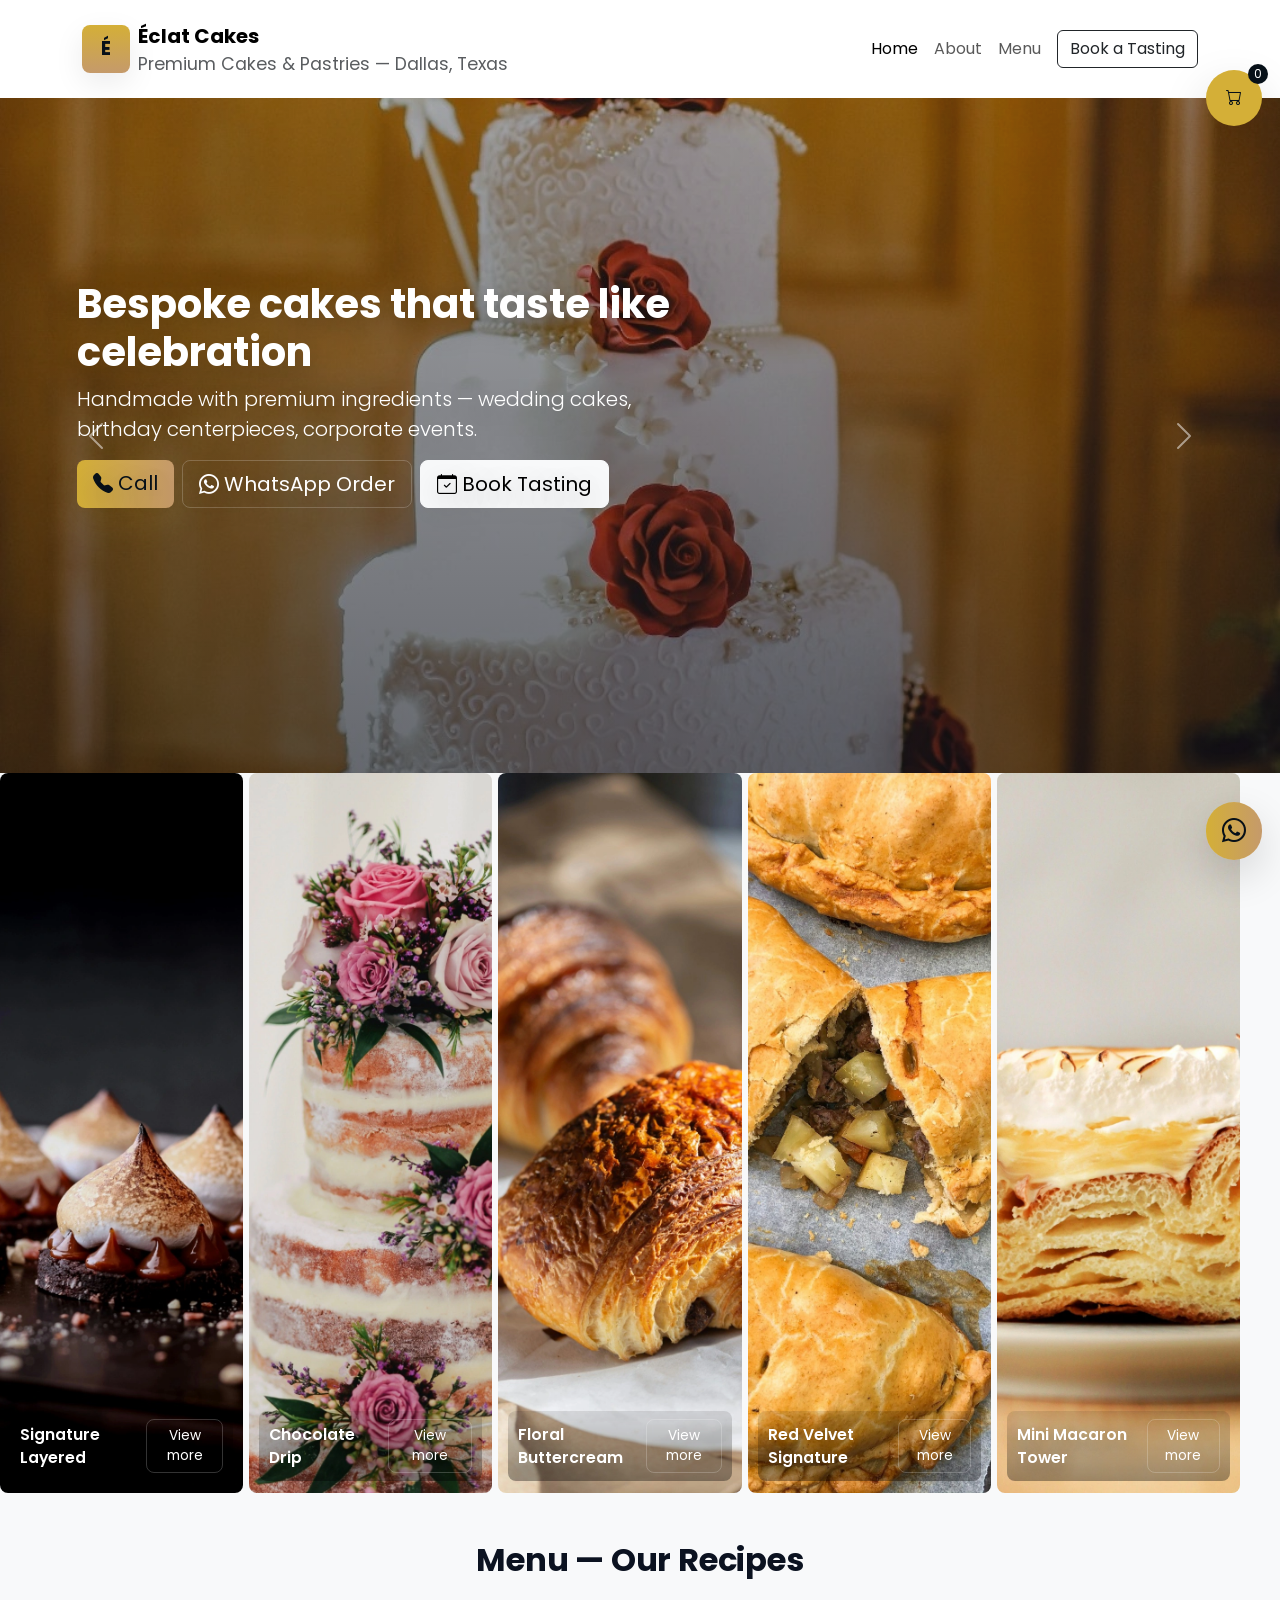
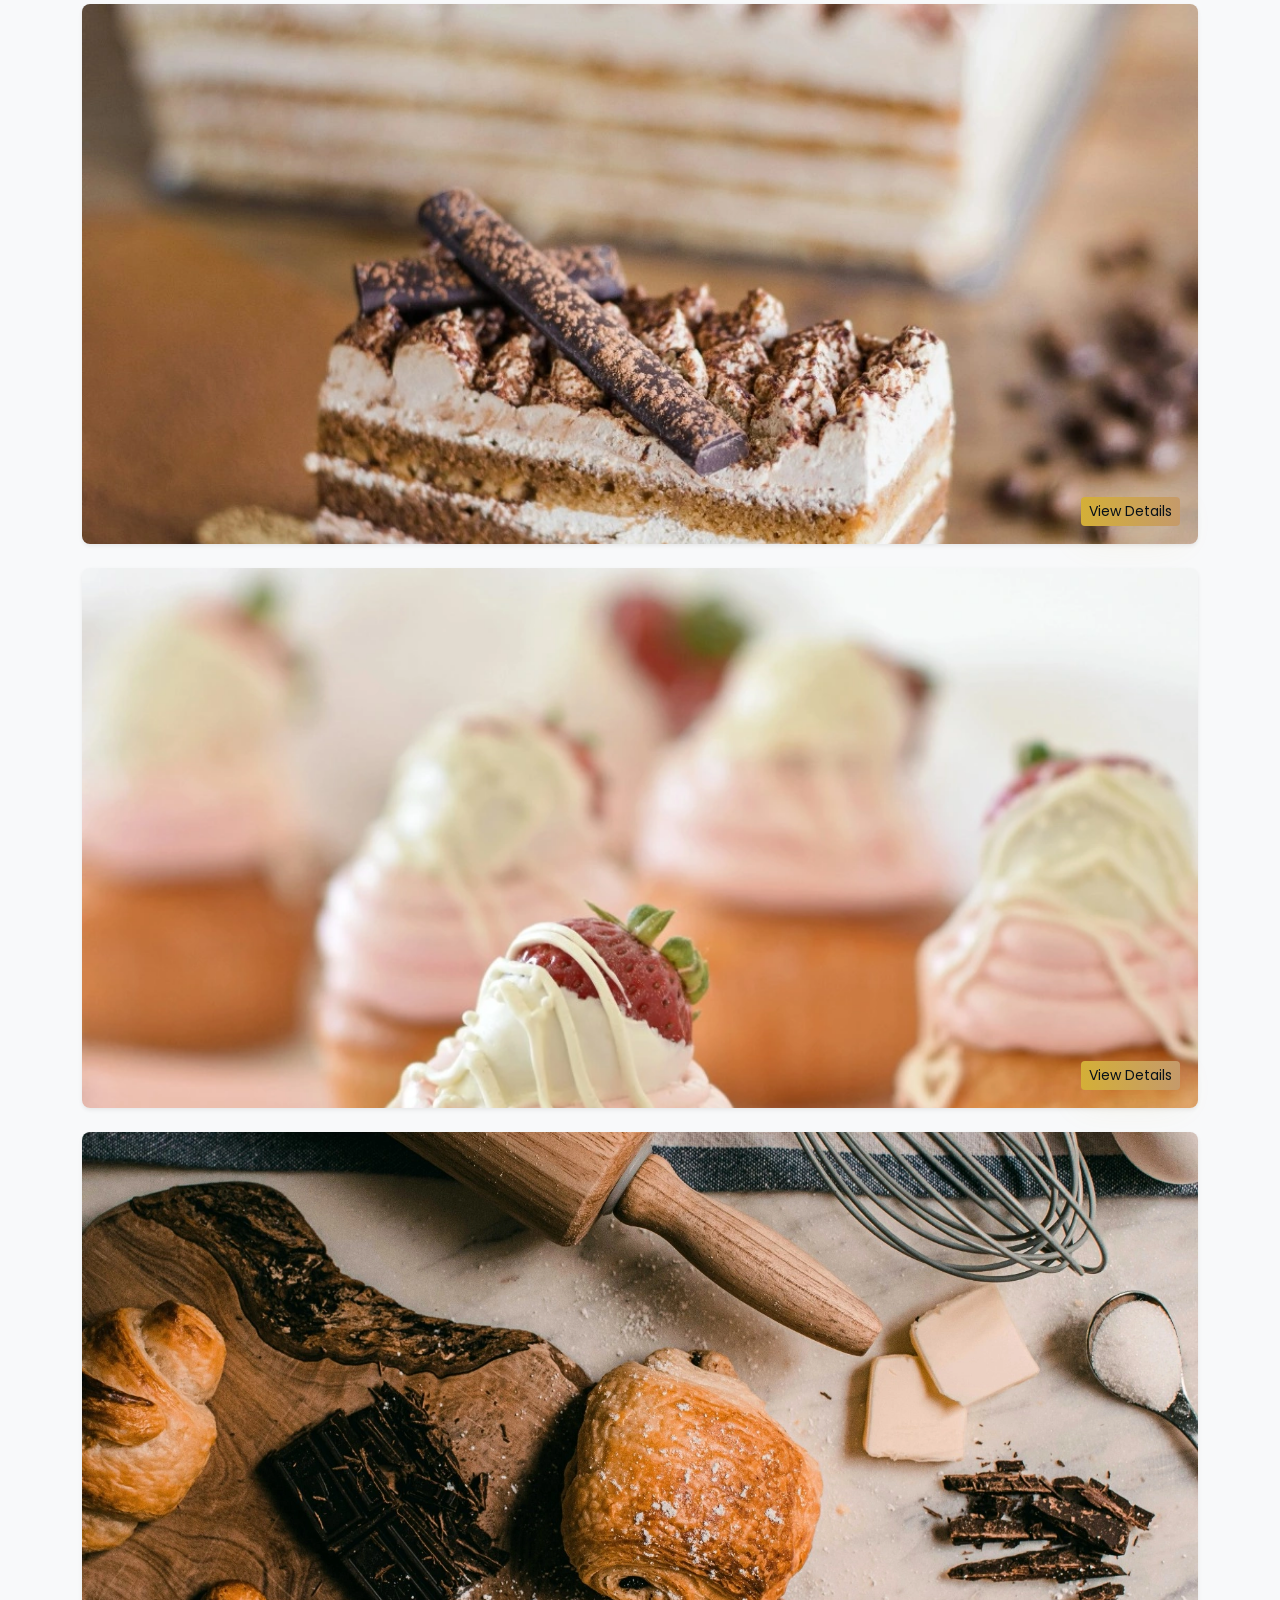
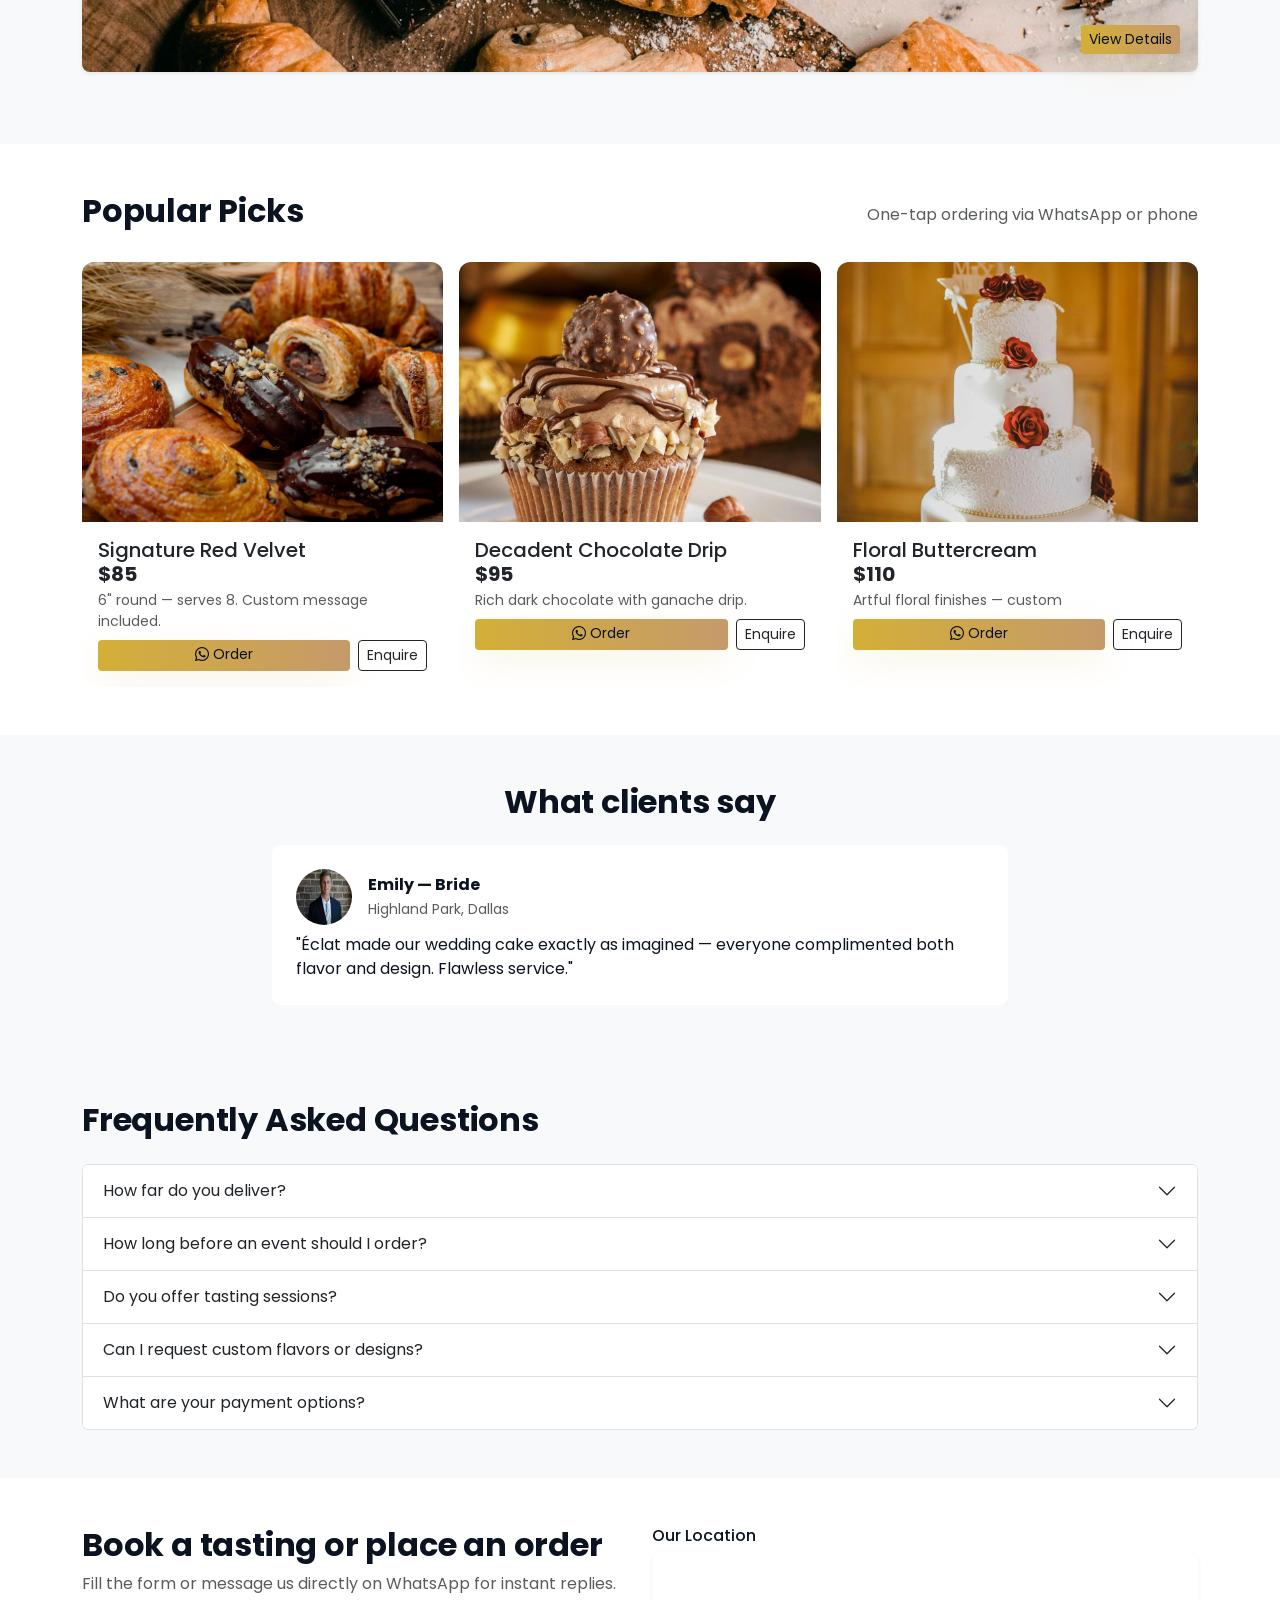
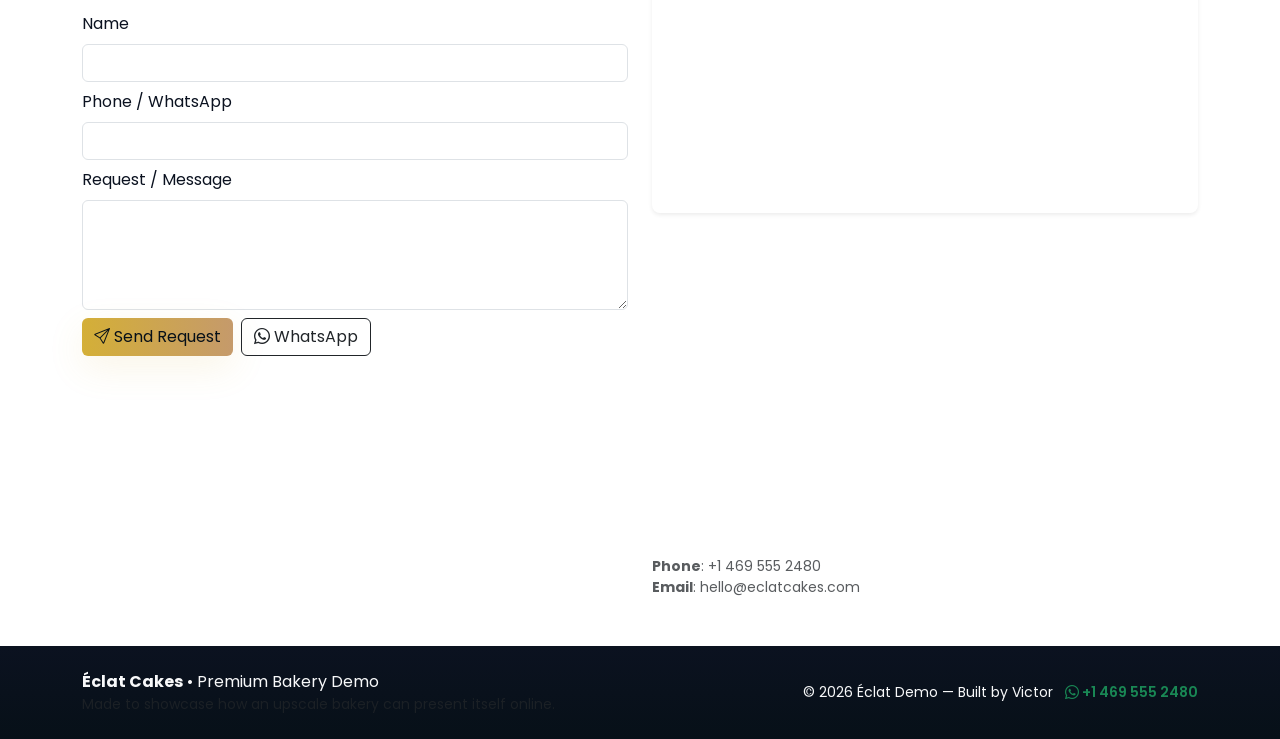
==== index.html @ 80d2d925 "Initial commit" ====
<!doctype html>
<html lang="en">
<head>
  <meta charset="utf-8" />
  <meta name="viewport" content="width=device-width,initial-scale=1" />
  <title>Éclat Cakes — Premium Bakery Demo</title>

  <!-- Bootstrap 5 -->
  <link href="https://cdn.jsdelivr.net/npm/bootstrap@5.3.3/dist/css/bootstrap.min.css" rel="stylesheet">

  <!-- Icons -->
  <link href="https://cdn.jsdelivr.net/npm/bootstrap-icons@1.11.3/font/bootstrap-icons.css" rel="stylesheet">

  <!-- Custom CSS (separate file as requested) -->
  <link rel="stylesheet" href="styles.css">

  <!-- Fonts -->
  <link href="https://fonts.googleapis.com/css2?family=Poppins:wght@400;600;700&display=swap" rel="stylesheet">
  <link href="https://unpkg.com/aos@2.3.4/dist/aos.css" rel="stylesheet">
</head>
<body class="bg-light">

  <!-- Mini Cart -->
  <aside id="miniCart" class="mini-cart" aria-hidden="true">
    <div class="mini-cart-inner">
      <div class="d-flex justify-content-between align-items-center mb-3">
        <strong>Your Order</strong>
        <button id="closeCart" class="btn btn-sm btn-outline-dark">&times;</button>
      </div>
      <div id="cartItems" class="cart-items"></div>
      <div class="mt-3">
        <div class="d-flex justify-content-between">
          <div><strong>Total</strong></div>
          <div id="cartTotal">$0</div>
        </div>
        <div class="mt-3 d-flex gap-2">
          <button id="checkoutWA" class="btn btn-gold flex-fill"><i class="bi bi-whatsapp"></i> Checkout via WhatsApp</button>
          <button id="clearCart" class="btn btn-outline-dark">Clear</button>
        </div>
      </div>
    </div>
  </aside>
  <button id="openCartBtn" class="cart-fab" aria-label="Open cart"><i class="bi bi-cart"></i><span id="cartCount" class="cart-count">0</span></button>

  <!-- NAV -->
  <nav class="navbar navbar-expand-lg navbar-light bg-white py-3 shadow-sm">
    <div class="container">
      <a class="navbar-brand d-flex align-items-center gap-2" href="index">
        <div class="brand-mark">É</div>
        <div>
          <div class="fw-bold">Éclat Cakes</div>
          <small class="text-muted d-none d-md-block">Premium Cakes & Pastries — Dallas, Texas</small>
        </div>
      </a>

      <button class="navbar-toggler" type="button" data-bs-toggle="collapse" data-bs-target="#navCollapse">
        <span class="navbar-toggler-icon"></span>
      </button>

      <div class="collapse navbar-collapse justify-content-end" id="navCollapse">
        <ul class="navbar-nav align-items-center">
          <li class="nav-item"><a class="nav-link active" href="index">Home</a></li>
          <li class="nav-item"><a class="nav-link " href="about">About</a></li>
          <li class="nav-item"><a class="nav-link" href="menu">Menu</a></li>
          <li class="nav-item"><a class="btn btn-outline-dark ms-2" href="contact">Book a Tasting</a></li>
        </ul>
      </div>
    </div>
  </nav>

  <!-- HERO: full-bleed large carousel (long images) -->
  <header class="hero-section">
    <div id="heroCarousel" class="carousel slide" data-bs-ride="carousel" data-bs-interval="6000">
      <div class="carousel-inner">
        <div class="carousel-item active">
          <img class="d-block w-100 hero-img" src="images/image-two.webp" alt="Signature layered cake">
          <div class="hero-overlay"></div>
          <div class="carousel-caption d-md-block text-start hero-caption" data-aos="fade-up">
            <h1 class="display-6 fw-bold">Bespoke cakes that taste like celebration</h1>
            <p class="lead mb-3">Handmade with premium ingredients — wedding cakes, birthday centerpieces, corporate events.</p>
            <div class="d-none d-md-flex flex-wrap gap-2">
              <a class="btn btn-gold btn-lg" href="tel:+14695552480"><i class="bi bi-telephone-fill"></i> Call</a>
              <a class="btn btn-outline-light btn-lg" href="https://wa.me/14695552480" target="_blank"><i class="bi bi-whatsapp"></i> WhatsApp Order</a>
              <a class="btn btn-light btn-lg" href="#contact"><i class="bi bi-calendar-check"></i> Book Tasting</a>
            </div>
          </div>
        </div>

        <div class="carousel-item">
          <img class="d-block w-100 hero-img" src="images/image-twentysix.webp" alt="Artisan cake close-up">
          <div class="hero-overlay"></div>
          <div class="carousel-caption d-md-block text-start hero-caption">
            <h1 class="display-6 fw-bold">Design-forward cakes for unforgettable moments</h1>
            <p class="lead mb-3">Custom flavors, gorgeous finishes, delivered on time across Dallas–Fort Worth.</p>
            <div class="d-none d-md-flex flex-wrap gap-2">
              <a class="btn btn-gold btn-lg" href="tel:+14695552480"><i class="bi bi-telephone-fill"></i> Call</a>
              <a class="btn btn-outline-light btn-lg" href="https://wa.me/14695552480" target="_blank"><i class="bi bi-whatsapp"></i> WhatsApp Order</a>
              <a class="btn btn-light btn-lg" href="#contact"><i class="bi bi-calendar-check"></i> Book Tasting</a>
            </div>
          </div>
        </div>

        <div class="carousel-item">
          <img class="d-block w-100 hero-img" src="images/image-three.webp" alt="Bakery interior and cakes">
          <div class="hero-overlay"></div>
          <div class="carousel-caption d-md-block text-start hero-caption">
            <h1 class="display-6 fw-bold">From intimate orders to large events — we craft moments</h1>
            <p class="lead mb-3">Tried-and-tested recipes, served with elegance.</p>
            <div class="d-none d-md-flex flex-wrap gap-2">
              <a class="btn btn-gold btn-lg" href="tel:+14695552480"><i class="bi bi-telephone-fill"></i> Call</a>
              <a class="btn btn-outline-light btn-lg" href="https://wa.me/14695552480" target="_blank"><i class="bi bi-whatsapp"></i> WhatsApp Order</a>
              <a class="btn btn-light btn-lg" href="contact"><i class="bi bi-calendar-check"></i> Book Tasting</a>
            </div>
          </div>
        </div>

      </div>
      <button class="carousel-control-prev" type="button" data-bs-target="#heroCarousel" data-bs-slide="prev">
        <span class="carousel-control-prev-icon" aria-hidden="true"></span>
        <span class="visually-hidden">Previous</span>
      </button>
      <button class="carousel-control-next" type="button" data-bs-target="#heroCarousel" data-bs-slide="next">
        <span class="carousel-control-next-icon" aria-hidden="true"></span>
        <span class="visually-hidden">Next</span>
      </button>
    </div>
  </header>

  <!-- flip gallery (5 items side-by-side) -->
  <section id="flip-gallery" class="py-0">
    <div class="container-fluid p-0">
      <div class="flip-wrap">

        <!-- item 1 -->
        <div class="flip-item" data-id="signature-layered" data-title="Signature Layered" data-price="120" data-desc="6&quot; layered cake — vanilla &amp; strawberry" data-front="images/image-four.webp" data-back="images/image-five.webp">
          <div class="flip-inner">
            <div class="flip-front">
              <img src="images/image-four.webp" alt="Signature Layered cake" loading="lazy">
              <div class="flip-overlay">
                <div class="flip-title">Signature Layered</div>
                <button class="btn btn-sm btn-outline-light view-more">View more</button>
              </div>
            </div>
            <div class="flip-back">
              <img src="images/image-five.webp" alt="Signature Layered detail" loading="lazy">
              <div class="flip-overlay">
                <div class="flip-title">Signature Layered</div>
                <button class="btn btn-sm btn-outline-light view-more">View more</button>
              </div>
            </div>
          </div>
        </div>

        <!-- item 2 -->
        <div class="flip-item" data-id="chocolate-drip" data-title="Chocolate Drip" data-price="95" data-desc="Rich chocolate ganache drip cake" data-front="images/image-six.webp" data-back="images/image-seven.webp">
          <div class="flip-inner">
            <div class="flip-front">
              <img src="images/image-six.webp" alt="Chocolate Drip cake" loading="lazy">
              <div class="flip-overlay">
                <div class="flip-title">Chocolate Drip</div>
                <button class="btn btn-sm btn-outline-light view-more">View more</button>
              </div>
            </div>
            <div class="flip-back">
              <img src="images/image-seven.webp" alt="Chocolate Drip detail" loading="lazy">
              <div class="flip-overlay">
                <div class="flip-title">Chocolate Drip</div>
                <button class="btn btn-sm btn-outline-light view-more">View more</button>
              </div>
            </div>
          </div>
        </div>

        <!-- item 3 -->
        <div class="flip-item" data-id="floral-buttercream" data-title="Floral Buttercream" data-price="110" data-desc="Hand-piped buttercream flowers" data-front="images/image-eight.webp" data-back="images/image-nine.webp">
          <div class="flip-inner">
            <div class="flip-front">
              <img src="images/image-eight.webp" alt="Floral Buttercream cake" loading="lazy">
              <div class="flip-overlay">
                <div class="flip-title">Floral Buttercream</div>
                <button class="btn btn-sm btn-outline-light view-more">View more</button>
              </div>
            </div>
            <div class="flip-back">
              <img src="images/image-nine.webp" alt="Floral Buttercream detail" loading="lazy">
              <div class="flip-overlay">
                <div class="flip-title">Floral Buttercream</div>
                <button class="btn btn-sm btn-outline-light view-more">View more</button>
              </div>
            </div>
          </div>
        </div>

        <!-- item 4 -->
        <div class="flip-item" data-id="red-velvet-signature" data-title="Red Velvet Signature" data-price="85" data-desc="Classic red velvet with cream cheese" data-front="images/image-ten.webp" data-back="images/image-fifteen.webp">
          <div class="flip-inner">
            <div class="flip-front">
              <img src="images/image-ten.webp" alt="Red Velvet cake" loading="lazy">
              <div class="flip-overlay">
                <div class="flip-title">Red Velvet Signature</div>
                <button class="btn btn-sm btn-outline-light view-more">View more</button>
              </div>
            </div>
            <div class="flip-back">
              <img src="images/image-eleven.webp" alt="Red Velvet detail" loading="lazy">
              <div class="flip-overlay">
                <div class="flip-title">Red Velvet Signature</div>
                <button class="btn btn-sm btn-outline-light view-more">View more</button>
              </div>
            </div>
          </div>
        </div>

        <!-- item 5 -->
        <div class="flip-item" data-id="mini-macaron-tower" data-title="Mini Macaron Tower" data-price="45" data-desc="Assorted macarons — 24pcs" data-front="images/image-twelve.webp" data-back="images/image-thirteen.webp">
          <div class="flip-inner">
            <div class="flip-front">
              <img src="images/image-twelve.webp" alt="Macaron tower" loading="lazy">
              <div class="flip-overlay">
                <div class="flip-title">Mini Macaron Tower</div>
                <button class="btn btn-sm btn-outline-light view-more">View more</button>
              </div>
            </div>
            <div class="flip-back">
              <img src="images/image-thirteen.webp" alt="Macarons detail" loading="lazy">
              <div class="flip-overlay">
                <div class="flip-title">Mini Macaron Tower</div>
                <button class="btn btn-sm btn-outline-light view-more">View more</button>
              </div>
            </div>
          </div>
        </div>

      </div>
    </div>
  </section>

  <!-- Product modal (place once on page, after flip gallery) -->
  <div class="modal fade" id="productModal" tabindex="-1" aria-hidden="true">
    <div class="modal-dialog modal-dialog-centered modal-lg">
      <div class="modal-content">
        <div class="modal-body p-0">
          <div class="row g-0">
            <div class="col-md-7">
              <img id="pm-image" src="" alt="" style="width:100%; height:100%; object-fit:cover;">
            </div>
            <div class="col-md-5 p-4">
              <h4 id="pm-title"></h4>
              <div class="text-muted mb-2" id="pm-price"></div>
              <p id="pm-desc"></p>
              <div class="d-flex gap-2 mt-3">
                <!-- Add to cart button (modal) -->
                <button id="pm-add" type="button" class="btn btn-gold add-to-cart" data-id="" data-title="" data-price=""> <i class="bi bi-cart-plus"></i> Add to Cart</button>
                <a id="pm-call" class="btn btn-outline-dark" href="#"><i class="bi bi-telephone"></i> Call</a>
              </div>
            </div>
          </div>
        </div>
      </div>
    </div>
  </div>

  <!-- Gallery: long vertical "hero-like" images stacked, each is big and tall -->
  <section id="gallery" class="py-5">
    <div class="container">
      <h2 class="section-title text-center mb-4">Menu — Our Recipes</h2>

      <div class="mb-4 gallery-item position-relative">
        <img loading="lazy" src="images/image-fourteen.webp" class="long-img rounded-3 shadow-sm" alt="Tiered wedding cake">
        <button type="button"
          class="btn btn-sm btn-gold gallery-view gallery-add" style="position:absolute; right:18px; bottom:18px;" 
          data-id="tiered-wedding"
          data-title="Tiered Wedding Cake"
          data-price="2500"
          data-desc="Elegant multi-tier wedding cake with custom floral detailing."
          data-image="images/image-fourteen.webp">
          View Details
        </button>
      </div>

      <div class="mb-4 gallery-item position-relative">
        <img loading="lazy" src="images/image-fifteen.webp" class="long-img rounded-3 shadow-sm" alt="Close up frosting detail">
        <button type="button"
          class="btn btn-sm btn-gold gallery-view  gallery-add" style="position:absolute; right:18px; bottom:18px;" 
          data-id="tiered-wedding"
          data-title="Tiered Wedding Cake"
          data-price="2500"
          data-desc="Elegant multi-tier wedding cake with custom floral detailing."
          data-image="images/image-fourteen.webp">
          View Details
        </button>
      </div>

      <div class="mb-4 gallery-item position-relative">
        <img loading="lazy" src="images/image-sixteen.webp" class="long-img rounded-3 shadow-sm" alt="Assorted pastries and cakes">
        <button type="button"
          class="btn btn-sm btn-gold gallery-view  gallery-add" style="position:absolute; right:18px; bottom:18px;" 
          data-id="tiered-wedding"
          data-title="Tiered Wedding Cake"
          data-price="2500"
          data-desc="Elegant multi-tier wedding cake with custom floral detailing."
          data-image="images/image-fourteen.webp">
          View Details
        </button>
      </div>

    </div>
  </section>

  <!-- Menu / Quick shop -->
  <section id="menu" class="py-5 bg-white">
    <div class="container">
      <div class="d-flex justify-content-between align-items-center mb-4">
        <h2 class="section-title">Popular Picks</h2>
        <div class="text-muted">One-tap ordering via WhatsApp or phone</div>
      </div>

      <div class="row g-3">
        <div class="col-12 col-md-4">
          <article class="card product-card h-100" data-aos-delay="80" data-id="signature-red-velvet" data-title="Signature Red Velvet" data-price="85">
            <img src="images/image-seventeen.webp" loading="lazy" class="card-img-top product-img" alt="Red velvet cake">
            <div class="card-body">
              <h5 class="card-title mb-1">
                Signature Red Velvet
                <span class="text-gold fw-bold d-block">$85</span>
              </h5>

              <p class="card-text text-muted small mb-2">
              6" round — serves 8. Custom message included.
              </p>
             <div class="d-flex gap-2">
                <!-- Popular picks remain as Order (instant WA). If you want Add-to-cart instead, change to add-to-cart -->
                <a href="https://wa.me/14695552480?text=Hello%20%C3%89clat%20Cakes!%0A%0AI%20want%20to%20order:%0A%0AProduct:%20Signature%20Red%20Velvet%0APrice:%20$85%0ADescription:%206%22%20round%20%E2%80%94%20serves%208.%20Custom%20message%20included.%0A%0APlease%20confirm%20availability."
                class="btn btn-gold btn-sm flex-fill">
                <i class="bi bi-whatsapp"></i> Order
                </a>
                <a href="#contact" class="btn btn-outline-dark btn-sm">Enquire</a>
              </div>

            </div>
          </article>
        </div>

        <div class="col-12 col-md-4">
          <article class="card product-card h-100" data-aos-delay="80" data-id="decadent-chocolate-drip" data-title="Decadent Chocolate Drip" data-price="95">
            <img src="images/image-eighteen.webp" loading="lazy" class="card-img-top product-img" alt="Chocolate drip cake">
            <div class="card-body">
              <h5 class="card-title mb-1">
                Decadent Chocolate Drip
                <span class="text-gold fw-bold d-block">$95</span>
              </h5>

              <p class="card-text text-muted small mb-2">
              Rich dark chocolate with ganache drip.
              </p>
             <div class="d-flex gap-2">
                <!-- Popular picks remain as Order (instant WA). If you want Add-to-cart instead, change to add-to-cart -->
                <a href="https://wa.me/14695552480?text=Hello%20%C3%89clat%20Cakes!%0A%0AI%20want%20to%20order:%0A%0AProduct:%20Decadent%20Chocolate%20Drip%0APrice:%20$95%0ADescription:%20Rich%20dark%20chocolate%20with%20ganache%20drip.%0A%0APlease%20confirm%20availability."
                class="btn btn-gold btn-sm flex-fill">
                <i class="bi bi-whatsapp"></i> Order
                </a>
                <a href="#contact" class="btn btn-outline-dark btn-sm">Enquire</a>
              </div>

            </div>
          </article>
        </div>

        <div class="col-12 col-md-4">
          <article class="card product-card h-100" data-aos-delay="80" data-id="floral-buttercream-pop" data-title="Floral Buttercream" data-price="110">
            <img src="images/image-nineteen.webp" loading="lazy" class="card-img-top product-img" alt="Buttercream floral cake">
            <div class="card-body">
              <h5 class="card-title mb-1">
                Floral Buttercream
                <span class="text-gold fw-bold d-block">$110</span>
              </h5>

              <p class="card-text text-muted small mb-2">
              Artful floral finishes — custom
              </p>
             <div class="d-flex gap-2">
                <!-- Popular picks remain as Order (instant WA). If you want Add-to-cart instead, change to add-to-cart -->
                <a href="https://wa.me/14695552480?text=Hello%20%C3%89clat%20Cakes!%0A%0AI%20want%20to%20order:%0A%0AProduct:%20Floral%20Buttercream%0APrice:%20$110%0ADescription:%20Artful%20floral%20finishes%20%E2%80%94%20custom.%0A%0APlease%20confirm%20availability."
                class="btn btn-gold btn-sm flex-fill">
                <i class="bi bi-whatsapp"></i> Order
                </a>
                <a href="#contact" class="btn btn-outline-dark btn-sm">Enquire</a>
              </div>

            </div>
      </div>
    </div>
  </section>

  <!-- PRICING REMOVED per your request -->

  <!-- Testimonials -->
  <section id="testimonials" class="py-5">
    <div class="container">
      <h2 class="section-title text-center mb-4">What clients say</h2>

      <div class="row justify-content-center">
        <div class="col-12 col-md-8">
          <div id="testiCarousel" class="carousel slide" data-bs-ride="carousel" data-bs-interval="8000">
            <div class="carousel-inner">
              <div class="carousel-item active">
                <div class="testimonial p-4 rounded-3">
                  <div class="d-flex align-items-center gap-3 mb-2">
                    <img src="images/user-one.webp" class="rounded-circle" width="56" height="56" alt="client photo">
                    <div>
                      <strong>Emily — Bride</strong><br>
                      <small class="text-muted">Highland Park, Dallas</small>
                    </div>
                  </div>
                  <p class="mb-0">"Éclat made our wedding cake exactly as imagined — everyone complimented both flavor and design. Flawless service."</p>
                </div>
              </div>

              <div class="carousel-item">
                <div class="testimonial p-4 rounded-3">
                  <div class="d-flex align-items-center gap-3 mb-2">
                    <img src="images/user-two.webp" class="rounded-circle" width="56" height="56" alt="client photo">
                    <div>
                      <strong>Michael — Event Planner</strong><br>
                      <small class="text-muted">Plano, Texas</small>
                    </div>
                  </div>
                  <p class="mb-0">"Reliable, professional, and delicious. They handled 120 cupcakes for a corporate event with ease."</p>
                </div>
              </div>
            </div>

            <div class="carousel-indicators mt-3">
              <button type="button" data-bs-target="#testiCarousel" data-bs-slide-to="0" class="active" aria-current="true" aria-label="Slide 1"></button>
              <button type="button" data-bs-target="#testiCarousel" data-bs-slide-to="1" aria-label="Slide 2"></button>
            </div>
          </div>
        </div>
      </div>

    </div>
  </section>

  <!-- FAQ (expanded) -->
  <section id="faq" class="py-5">
    <div class="container">
      <h2 class="section-title mb-4">Frequently Asked Questions</h2>
      <div class="accordion" id="faqAccordion">

        <div class="accordion-item">
          <h2 class="accordion-header" id="faqOne">
            <button class="accordion-button collapsed" type="button" data-bs-toggle="collapse" data-bs-target="#collapseOne">How far do you deliver?</button>
          </h2>
          <div id="collapseOne" class="accordion-collapse collapse" data-bs-parent="#faqAccordion">
            <div class="accordion-body">We deliver across the Dallas–Fort Worth area within our coverage map. Larger events outside Texas are by arrangement.</div>
          </div>
        </div>

        <div class="accordion-item">
          <h2 class="accordion-header" id="faqTwo">
            <button class="accordion-button collapsed" type="button" data-bs-toggle="collapse" data-bs-target="#collapseTwo">How long before an event should I order?</button>
          </h2>
          <div id="collapseTwo" class="accordion-collapse collapse" data-bs-parent="#faqAccordion">
            <div class="accordion-body">For bespoke wedding cakes, we recommend 3–6 weeks. For smaller orders, 5–7 days typically suffice.</div>
          </div>
        </div>

        <div class="accordion-item">
          <h2 class="accordion-header" id="faqThree">
            <button class="accordion-button collapsed" type="button" data-bs-toggle="collapse" data-bs-target="#collapseThree">Do you offer tasting sessions?</button>
          </h2>
          <div id="collapseThree" class="accordion-collapse collapse" data-bs-parent="#faqAccordion">
            <div class="accordion-body">Yes — we host tasting sessions by appointment. Book via the "Book a Tasting" button or the contact form.</div>
          </div>
        </div>

        <div class="accordion-item">
          <h2 class="accordion-header" id="faqFour">
            <button class="accordion-button collapsed" type="button" data-bs-toggle="collapse" data-bs-target="#collapseFour">Can I request custom flavors or designs?</button>
          </h2>
          <div id="collapseFour" class="accordion-collapse collapse" data-bs-parent="#faqAccordion">
            <div class="accordion-body">Absolutely. Provide your brief in the contact form or on WhatsApp and we'll confirm feasibility and price.</div>
          </div>
        </div>

        <div class="accordion-item">
          <h2 class="accordion-header" id="faqFive">
            <button class="accordion-button collapsed" type="button" data-bs-toggle="collapse" data-bs-target="#collapseFive">What are your payment options?</button>
          </h2>
          <div id="collapseFive" class="accordion-collapse collapse" data-bs-parent="#faqAccordion">
            <div class="accordion-body">We accept bank transfer, POS on delivery, and payment links for large orders. For event bookings we usually request a deposit.</div>
          </div>
        </div>

      </div>
    </div>
  </section>

  <!-- Contact + Map -->
  <section id="contact" class="py-5 bg-white">
    <div class="container">
      <div class="row g-4 align-items-start">
        <div class="col-12 col-md-6">
          <h2 class="section-title">Book a tasting or place an order</h2>
          <p class="text-muted">Fill the form or message us directly on WhatsApp for instant replies.</p>

          <form id="orderForm" class="needs-validation" novalidate>
            <div class="mb-2">
              <label class="form-label">Name</label>
              <input class="form-control" required>
              <div class="invalid-feedback">Your name, please.</div>
            </div>

            <div class="mb-2">
              <label class="form-label">Phone / WhatsApp</label>
              <input class="form-control" required>
              <div class="invalid-feedback">How can we reach you?</div>
            </div>

            <div class="mb-2">
              <label class="form-label">Request / Message</label>
              <textarea class="form-control" rows="4" required></textarea>
              <div class="invalid-feedback">Tell us what you need (date, size, flavor).</div>
            </div>

            <div class="d-flex gap-2">
              <button class="btn btn-gold" type="submit"><i class="bi bi-send"></i> Send Request</button>
              <a class="btn btn-outline-dark" href="https://wa.me/14695552480" target="_blank"><i class="bi bi-whatsapp"></i> WhatsApp</a>
            </div>
          </form>
        </div>

        <div class="col-12 col-md-6">
          <h6 class="mb-2">Our Location</h6>
          <!-- placeholder map embed; replace the src with your Google maps embed -->
          <iframe class="map-embed rounded-3 shadow-sm" loading="lazy"
            src="https://www.google.com/maps?q=Dallas,+Texas&output=embed"
            referrerpolicy="no-referrer-when-downgrade" aria-hidden="false" tabindex="0"></iframe>
          <div id="deliveryMap" style="width:100%;height:320px;border-radius:12px;"></div>

          <div class="mt-3 small text-muted">
            <div><strong>Phone</strong>: +1 469 555 2480</div>
            <div><strong>Email</strong>: hello@eclatcakes.com</div>
          </div>
        </div>
      </div>
    </div>
  </section>

  <!-- Footer -->
  <footer class="py-4 bg-dark text-light">
    <div class="container d-flex flex-column flex-md-row justify-content-between align-items-center">
      <div>
        <strong>Éclat Cakes</strong> • Premium Bakery Demo
        <div class="small text-muted">Made to showcase how an upscale bakery can present itself online.</div>
      </div>
      <div class="small">&copy; <span id="year"></span></span> Éclat Demo — Built by Victor 
<a href="https://wa.me/14695552480" target="_blank" class="ms-2 text-decoration-none text-success fw-semibold">
  <i class="bi bi-whatsapp"></i> +1 469 555 2480
</a>
</div> </div>
    </div>
  </footer>

  <!-- Mobile Floating CTA -->
<div class="mobile-cta d-md-none">

  <!-- Slide Panel -->
  <div class="mobile-cta-panel">
    <a class="btn btn-gold w-100" href="https://wa.me/14695552480" target="_blank">
      <i class="bi bi-whatsapp"></i> WhatsApp
    </a>
    <a class="btn btn-dark w-100" href="tel:+14695552480">
      <i class="bi bi-telephone"></i> Call
    </a>
  </div>

  <!-- Mobile Bubble -->
  <button id="mobileCtaToggle" class="mobile-wa-bubble">
  <i class="bi bi-chat-dots-fill"></i>
</button>

</div>

  <!-- Floating WhatsApp bubble -->
  <a id="wa-bubble" class="wa-bubble" href="https://wa.me/14695552480" target="_blank" aria-label="WhatsApp">
    <i class="bi bi-whatsapp "></i>
  </a>

  <!-- Bootstrap JS bundle -->
  <script src="https://cdn.jsdelivr.net/npm/bootstrap@5.3.3/dist/js/bootstrap.bundle.min.js"></script>
  <script src="https://unpkg.com/aos@2.3.4/dist/aos.js"></script>
  <script>
    AOS.init({ duration: 700, once: true, offset: 60 });
  </script>

  <script>
    // set year
    document.getElementById('year').textContent = new Date().getFullYear();
  </script>

  <!-- General site scripts (flip gallery + modal wiring + cart integration) -->
  <script>
  (function(){
    // FLIP GALLERY + PRELOAD
    const wrap = document.querySelector('.flip-wrap');
    if (!wrap) return;

    const items = Array.from(wrap.querySelectorAll('.flip-item'));

    items.forEach(it => {
      const front = it.dataset.front || it.querySelector('.flip-front img')?.src;
      const back  = it.dataset.back  || it.querySelector('.flip-back img')?.src;
      [front, back].forEach(u => { if(u){ const img = new Image(); img.src = u; } });
      const frontImg = it.querySelector('.flip-front img');
      const backImg  = it.querySelector('.flip-back img');
      if (front && frontImg) frontImg.src = front;
      if (back && backImg) backImg.src = back;
    });

    function startFlips(){
      items.forEach((el, i) => {
        const interval = 3200 + (i * 350);
        setTimeout(() => {
          setInterval(() => {
            el.classList.add('flipped');
            setTimeout(() => el.classList.remove('flipped'), 1100);
          }, interval);
        }, 500 * i);
      });
    }

    if ('IntersectionObserver' in window) {
      const obs = new IntersectionObserver(entries => {
        entries.forEach(e => {
          if (e.isIntersecting) { startFlips(); obs.disconnect(); }
        });
      }, { threshold: 0.2 });
      obs.observe(wrap);
    } else startFlips();

    // PRODUCT MODAL WIRING (opens modal and fills Add-to-cart data)
    const modalEl = document.getElementById('productModal');
    const pmImage = document.getElementById('pm-image');
    const pmTitle = document.getElementById('pm-title');
    const pmPrice = document.getElementById('pm-price');
    const pmDesc  = document.getElementById('pm-desc');
    const pmAdd   = document.getElementById('pm-add');
    const pmCall  = document.getElementById('pm-call');

    items.forEach(it => {
      it.querySelectorAll('.view-more').forEach(btn => {
        btn.addEventListener('click', (ev) => {
          ev.preventDefault();
          const title = it.dataset.title || '';
          const price = it.dataset.price || '';
          const desc  = it.dataset.desc || '';
          const front = it.dataset.front || it.querySelector('.flip-front img')?.src;
          const id    = it.dataset.id || title.toLowerCase().replace(/\s+/g,'-');

          pmTitle.textContent = title;
          pmPrice.textContent = price ? `$${Number(price).toLocaleString()}` : '';
          pmDesc.textContent  = desc;
          pmImage.src = front || '';

          // set add button data (so clicking Add in modal adds correct product)
          pmAdd.dataset.id = id;
          pmAdd.dataset.title = title;
          pmAdd.dataset.price = price ? Number(price) : 0;

          // call link
          pmCall.href = "tel:+14695552480";

          // show bootstrap modal
          const modal = new bootstrap.Modal(modalEl);
          modal.show();
        });
      });
    });

    // END FLIP + MODAL
  })();
  // GALLERY MODAL WIRING
document.querySelectorAll('.gallery-view').forEach(btn => {
  btn.addEventListener('click', function(){

    const title = this.dataset.title;
    const price = this.dataset.price;
    const desc  = this.dataset.desc;
    const image = this.dataset.image;
    const id    = this.dataset.id;

    pmTitle.textContent = title;
    pmPrice.textContent = `$${Number(price).toLocaleString()}`;
    pmDesc.textContent  = desc;
    pmImage.src = image;

    pmAdd.dataset.id = id;
    pmAdd.dataset.title = title;
    pmAdd.dataset.price = price;

    pmCall.href = "tel:+14695552480";

    const modal = new bootstrap.Modal(modalEl);
    modal.show();
  });
});
  </script>

  <!-- CART SCRIPT: unified, uses delegation so any .add-to-cart works -->
  <script>
(function(){
  const waNumber = '14695552480'; // owner number — replace with real number
  const cartKey = 'eclat_cart';
  const docsKey = 'eclat_product_docs'; // stores product docs { id: {id,title,price} }

  const openCartBtn = document.getElementById('openCartBtn');
  const miniCart = document.getElementById('miniCart');
  const closeCart = document.getElementById('closeCart');
  const cartItemsWrap = document.getElementById('cartItems');
  const cartTotal = document.getElementById('cartTotal');
  const cartCount = document.getElementById('cartCount');
  const checkoutBtn = document.getElementById('checkoutWA');
  const clearBtn = document.getElementById('clearCart');

  // read/write helpers
  function readCart(){ return JSON.parse(localStorage.getItem(cartKey) || '[]'); }
  function writeCart(c){ localStorage.setItem(cartKey, JSON.stringify(c)); updateUI(); }
  function readDocs(){ return JSON.parse(localStorage.getItem(docsKey) || '{}'); }
  function writeDocs(d){ localStorage.setItem(docsKey, JSON.stringify(d)); }

  // add product doc record (id/title/price)
  function ensureProductDoc(item){
    const docs = readDocs();
    docs[item.id] = { id: item.id, title: item.title, price: Number(item.price) };
    writeDocs(docs);
  }

  // add to cart logic (id, title, price)
  function addToCart(item){
    if(!item || !item.id) return;
    const cart = readCart();
    const found = cart.find(i=>i.id===item.id);
    if(found) found.qty++;
    else cart.push({ id: item.id, title: item.title, price: Number(item.price), qty: 1 });
    writeCart(cart);
    ensureProductDoc(item);

    // show mini-cart and leave it open (no auto-hide)
    miniCart.style.display='block';
    // small toast feedback (non-blocking)
    const toast = document.createElement('div');
    toast.className = 'alert alert-success';
    toast.style.position = 'fixed';
    toast.style.right = '18px';
    toast.style.top = '110px';
    toast.style.zIndex = 1200;
    toast.textContent = `${item.title} added to cart`;
    document.body.appendChild(toast);
    setTimeout(()=> toast.remove(), 1400);
  }

  // update mini-cart UI
  function updateUI(){
    const cart = readCart();
    cartItemsWrap.innerHTML = '';
    let total = 0, count = 0;
    cart.forEach(i=>{
      // build row with quantity controls + remove
      const row = document.createElement('div');
      row.className = 'cart-row py-2';
      row.innerHTML = `
        <div class="d-flex align-items-center justify-content-between">
          <div>
            <div class="fw-semibold">${escapeHtml(i.title)}</div>
            <div class="text-muted small">$${Number(i.price).toLocaleString()} each</div>
          </div>
          <div class="d-flex align-items-center gap-2">
            <button class="btn btn-sm btn-outline-secondary cart-decrease" data-id="${i.id}" aria-label="Decrease">−</button>
            <div class="px-2" style="min-width:28px; text-align:center;"><span class="cart-qty" data-id="${i.id}">${i.qty}</span></div>
            <button class="btn btn-sm btn-outline-secondary cart-increase" data-id="${i.id}" aria-label="Increase">+</button>
            <button class="btn btn-sm btn-link text-danger cart-remove" data-id="${i.id}">Remove</button>
          </div>
        </div>
      `;
      cartItemsWrap.appendChild(row);
      total += i.price * i.qty;
      count += i.qty;
    });
    cartTotal.textContent = `$${total.toLocaleString()}`;
    cartCount.textContent = count;
  }

  // helper: escape text for insertion
  function escapeHtml(str){
    return String(str).replace(/[&<>"']/g, function(m){ return ({'&':'&amp;','<':'&lt;','>':'&gt;','"':'&quot;',"'":'&#39;'}[m]); });
  }

  // event delegation for Add to Cart buttons
  document.addEventListener('click', function(e){
    const addBtn = e.target.closest('.add-to-cart');
    if(addBtn){
      e.preventDefault();
      const id = addBtn.dataset.id || addBtn.closest('.card')?.dataset.id || addBtn.closest('.flip-item')?.dataset.id || '';
      const title = addBtn.dataset.title || addBtn.closest('.card')?.dataset.title || addBtn.closest('.flip-item')?.dataset.title || 'Product';
      const priceRaw = addBtn.dataset.price || addBtn.closest('.card')?.dataset.price || addBtn.closest('.flip-item')?.dataset.price || '0';
      const price = Number(priceRaw);
      addToCart({ id, title, price });
      return;
    }

    // quantity and remove buttons inside the mini-cart
    const dec = e.target.closest('.cart-decrease');
    if(dec){
      e.preventDefault();
      const id = dec.dataset.id;
      changeQty(id, -1);
      return;
    }
    const inc = e.target.closest('.cart-increase');
    if(inc){
      e.preventDefault();
      const id = inc.dataset.id;
      changeQty(id, +1);
      return;
    }
    const rem = e.target.closest('.cart-remove');
    if(rem){
      e.preventDefault();
      const id = rem.dataset.id;
      removeItem(id);
      return;
    }
  });

  // change quantity helper
  function changeQty(id, delta){
    const cart = readCart();
    const idx = cart.findIndex(i=>i.id===id);
    if(idx === -1) return;
    cart[idx].qty = Math.max(0, cart[idx].qty + delta);
    if(cart[idx].qty <= 0) cart.splice(idx,1);
    writeCart(cart);
  }

  function removeItem(id){
    const cart = readCart().filter(i=>i.id !== id);
    writeCart(cart);
  }

  // open/close cart
  openCartBtn?.addEventListener('click', ()=> miniCart.style.display='block');
  closeCart?.addEventListener('click', ()=> miniCart.style.display='none');
  clearBtn?.addEventListener('click', ()=> { localStorage.removeItem(cartKey); updateUI(); });

  // build WA message including id, qty, price, and total
  checkoutBtn?.addEventListener('click', ()=>{
    const cart = readCart();
    if(!cart.length) return alert('Your cart is empty.');
    let text = 'Hello Éclat Cakes!%0AI would like to order:%0A';
    let grandTotal = 0;
    cart.forEach(i=>{
      const subtotal = i.price * i.qty;
      grandTotal += subtotal;
      text += `- ${i.title} (id:${i.id}) x${i.qty} — $${i.price.toLocaleString()} each — subtotal $${subtotal.toLocaleString()}%0A`;
    });
    text += `%0ATotal: $${grandTotal.toLocaleString()}%0A%0APlease confirm availability and delivery.`;
    const waUrl = `https://wa.me/${waNumber}?text=${encodeURIComponent(text)}`;
    window.open(waUrl, '_blank');
  });

  // initialize UI
  updateUI();

})();
</script>
<script>
  const mobileToggle = document.getElementById('mobileCtaToggle');
  const mobileCta = document.querySelector('.mobile-cta');

  mobileToggle.addEventListener('click', () => {
    mobileCta.classList.toggle('active');
  });
</script>
</body>
</html>
---- styles.css ----
:root{
  --bg: #f8f7f6;
  --muted: #6b6f76;
  --accent: #0b1220;
  --gold: #D4AF37;
  --gold-2: #C59A6B;
  --radius: 12px;
}

/* Base */
*{box-sizing:border-box}
body{
  font-family:'Poppins', system-ui, -apple-system, "Segoe UI", Roboto, "Helvetica Neue", Arial;
  background:var(--bg);
  color:var(--accent);
  -webkit-font-smoothing:antialiased;
  -moz-osx-font-smoothing:grayscale;
}

/* Brand mark */
.brand-mark{
  background: linear-gradient(180deg, var(--gold), var(--gold-2));
  color: #071018;
  width:48px;height:48px;border-radius:8px;
  display:flex;align-items:center;justify-content:center;
  font-weight:700;font-size:1.15rem;
  box-shadow: 0 10px 30px rgba(10,10,20,0.08);
}

/* HERO */
.hero-section { position:relative; overflow:hidden; }
.hero-img{
  width:100%;
  height:75vh;
  object-fit:cover;
  object-position:center;
  display:block;
  filter: saturate(1.02) contrast(0.98);
}
@media (max-width:768px){
  .hero-img { height:62vh; }
}

/* overlay & caption */
.hero-overlay{
  position:absolute; inset:0;
  background: linear-gradient(180deg, rgba(3,7,18,0.26) 0%, rgba(3,7,18,0.55) 100%);
  z-index:1;
}
.hero-caption{
  position:absolute;
  left:6%; top:24%;
  z-index:2;
  max-width:640px;
  text-shadow: 0 10px 30px rgba(0,0,0,0.35);
}
.hero-caption h1, .hero-caption p { color:#fff; text-shadow: 0 8px 30px rgba(0,0,0,0.35); }

/* Buttons */
.btn-gold{
  background: linear-gradient(90deg, var(--gold), var(--gold-2));
  color: #071018;
  border: none;
  box-shadow: 0 12px 36px rgba(212,175,55,0.12);
}
.btn-outline-light{ color:#fff; border-color: rgba(255,255,255,0.2); }

/* Gallery: very large long images */
.long-img{
  width:100%;
  height:60vh;                /* large, tall images */
  object-fit:cover;
  object-position:center;
  display:block;
  border-radius:14px;
}


/* ===============================
   HORIZONTAL 5 IMAGE FLIP STRIP
   =============================== */

#flip-gallery {
  overflow: hidden;
}

.flip-wrap {
  display: flex;
  gap: 5px;                 /* tiny space */
  width: 100%;
  padding: 0;
}

.flip-item {
  width: 19%;               /* exactly 5 per row */
  height: 80vh;
  perspective: 1600px;
  position: relative;
}

.flip-inner {
  width: 100%;
  height: 100%;
  position: relative;
  transform-style: preserve-3d;
  transition: transform 1s ease;
}

.flip-front,
.flip-back {
  position: absolute;
  width: 100%;
  height: 100%;
  top: 0;
  left: 0;
  backface-visibility: hidden;
  -webkit-backface-visibility: hidden;
  border-radius: 8px;
  overflow: hidden;
}

.flip-front img,
.flip-back img {
  width: 100%;
  height: 100%;
  object-fit: cover;
}

.flip-back {
  transform: rotateY(180deg);
}

.flip-item.flipped .flip-inner {
  transform: rotateY(180deg);
}

/* overlay + title on top of each panel */
.flip-wrap { gap: 6px; }              /* tiny spacing */


.flip-front img, .flip-back img { width:100%; height:100%; object-fit:cover; display:block; }

/* overlay that sits on both faces */
.flip-overlay {
  position: absolute;
  left: 10px;
  right: 10px;
  bottom: 12px;
  display:flex;
  justify-content:space-between;
  align-items:center;
  gap:10px;
  z-index: 6;
  pointer-events: auto;
  background: linear-gradient(180deg, rgba(0,0,0,0.10), rgba(0,0,0,0.35));
  padding: 8px 10px;
  border-radius: 8px;
  backdrop-filter: blur(4px);
}

.flip-title {
  color: #fff;
  font-weight: 600;
  font-size: 0.98rem;
  text-shadow: 0 6px 18px rgba(0,0,0,0.45);
}

/* ---------- Responsive flip gallery + mobile scroll ---------- */

/* Base: make each flip item a flex item with a fixed base size (prevents extreme shrinking) */
.flip-wrap {
  display: flex;
  gap: 6px;
  width: 100%;
  padding: 0;
  flex-wrap: wrap;         /* desktop: allow wrap so 5 across */
  overflow: visible;
}

/* Make each item a flex item with a base width (keeps 5-per-row on wide screens) */


/* Smaller desktop / tablet */
@media (max-width: 992px) {
  .flip-wrap {
    flex-wrap: nowrap;     /* prevent wrapping on narrower screens */
    overflow-x: auto;      /* allow horizontal scroll instead of wrapping */
    -webkit-overflow-scrolling: touch;
    padding: 8px;          /* visual breathing room for the scroller */
  }
  .flip-item {
    flex: 0 0 45%;         /* two items visible at a time (approx) */
    min-width: 320px;
    height: 62vh;          /* slightly smaller */
  }
}

/* Mobile: one item per view — swipe horizontally */
@media (max-width: 576px) {
  .flip-wrap {
    flex-wrap: nowrap;
    overflow-x: auto;
    -webkit-overflow-scrolling: touch;
    padding-left: 10px;
    padding-right: 10px;
  }
  .flip-item {
    flex: 0 0 92%;
    min-width: 300px;      /* ensure visible tappable area */
    height: 50vh;          /* reduce vertical footprint on phones */
  }

  /* hide default scrollbar for a cleaner look (optional) */
  .flip-wrap::-webkit-scrollbar { display: none; }
  .flip-wrap { -ms-overflow-style: none; scrollbar-width: none; }

  /* hide the floating WhatsApp bubble on small screens */
 
}

/* ensure images fill the flip panels correctly */
.flip-front img,
.flip-back img {
  width: 100%;
  height: 100%;
  object-fit: cover;
  display: block;
}

/* small view more button */
.view-more {
  font-size: .85rem;
  padding: .35rem .6rem;
  border-radius: 8px;
}

/* modal image */
#pm-image { height: 100%; object-fit: cover; }

/* responsive tweaks */
@media (max-width: 992px) {
  .flip-item { width: 40%; }
}
@media (max-width: 576px) {
  .flip-item { width: 80%; }
  .flip-overlay { left: 8px; right:8px; bottom:10px; }
}

/* Product cards */
.product-card { border-radius:12px; overflow:hidden; border:none; }
.product-img{ height:260px; object-fit:cover; }

/* Testimonials */
.testimonial{ background: linear-gradient(180deg, #fff, #fff); border-radius:12px; box-shadow: 0 10px 30px rgba(11,22,40,0.04); }

/* Map */
.map-embed{ width:100%; height:260px; border:0; }

/* Section title */
.section-title{ font-weight:700; letter-spacing: -0.2px; }

/* Mobile CTA Wrapper */
.mobile-cta{
  position: fixed;
  bottom: 16px;
  right: 16px;
  z-index: 1080;
 
}

/* Mobile Bubble */
.mobile-wa-bubble{
  width: 56px;
  height: 56px;
  border-radius: 50%;
  background: #25D366;
  color: #fff;
  border: none;
  font-size: 24px;
  display: flex;
  align-items: center;
  justify-content: center;
  box-shadow: 0 6px 18px rgba(0,0,0,0.25);
  cursor: pointer;
  transition: 0.3s ease;
}

/* Slide Panel */
.mobile-cta-panel{
  position: absolute;
  bottom: 0;
  right: 70px;
  display: flex;
  gap: .5rem;
   background: transparent;
  padding: 6px;
  box-shadow: 0 8px 25px rgba(0,0,0,0.15);

  transform: translateX(20px);
  opacity: 0;
  pointer-events: none;
  transition: all 0.3s ease;
}

/* Active state */
.mobile-cta.active .mobile-cta-panel{
  transform: translateX(0);
  opacity: 1;
  pointer-events: auto;
}

.mobile-cta.active .mobile-wa-bubble{
  transform: rotate(45deg);
}
@media (max-width:768px){
  .sticky-cta{ display:flex; }
   #wa-bubble { display: none !important; }
}

/* Footer */
footer.bg-dark { background: linear-gradient(180deg, #0b1220, #071018); color:#eee; }

/* Utilities */
.mb-4 { margin-bottom:1.5rem !important; }

/* Small screens tweaks */
@media (max-width:576px){
  .hero-caption{ left:6%; top:18%; right:6%; }
  .hero-caption h1 { font-size:1.35rem; }
  .hero-caption p { font-size:.95rem; }
  .product-img{ height:180px; }
  .long-img{ height:48vh; }
}

/* Accessibility: reduce motion */
@media (prefers-reduced-motion: reduce){
  * { transition: none !important; animation: none !important; }
}

/* WhatsApp bubble */
.wa-bubble{
  position: fixed;
  right: 18px;
  bottom: 40px; /* above sticky-cta */
  z-index: 1090;
  display:flex;
  align-items:center;
  gap:.6rem;
  padding:.7rem 1rem;
  border-radius:999px;
  box-shadow:0 16px 40px rgba(4,8,12,0.14);
  background: linear-gradient(90deg, var(--gold), var(--gold-2));
  color:#071018;
  font-weight:700;
  font-size: 1.5rem;
  text-decoration:none;
  transition: transform .18s ease;
}
.wa-bubble:hover{ transform: translateY(-4px); }
.wa-bubble .wa-label{ display:inline-block; }
@media(min-width:1200px){ .wa-bubble .wa-label{ display:inline-block; } }
@media(max-width:560px){ .wa-bubble .wa-label{ display:none; padding:0; } }



/* Mini cart */
.mini-cart{ position:fixed; right:16px; bottom:120px; width:320px; max-width:90vw; z-index:1100; background:#fff; border-radius:12px; box-shadow:0 24px 80px rgba(4,8,12,0.12); padding:14px; display:none; }
.mini-cart-inner{ max-height:60vh; overflow:auto; }
.cart-fab{ position:fixed; right:18px; top:70px; z-index:1101; border-radius:50%; width:56px; height:56px; display:flex; align-items:center; justify-content:center; background:var(--gold); color:#071018; box-shadow:0 18px 48px rgba(4,8,12,0.15); border:none; }
.cart-count{ position:absolute; top:-6px; right:-6px; background:#071018; color:#fff; width:20px; height:20px; border-radius:999px; display:inline-flex; align-items:center; justify-content:center; font-size:.75rem; }
.cart-items .cart-row{ display:flex; justify-content:space-between; gap:8px; padding:.45rem 0; border-bottom:1px dashed rgba(0,0,0,0.06); }



 /* Page-specific tiny overrides (you can move these to the main stylesheet) */
    .page-hero {
      padding: 4.25rem 0 2.5rem;
    }
    .page-hero .breadcrumb { background: transparent; padding: 0; margin-bottom: .5rem; }
    .gallery-filters { gap: .5rem; margin-bottom: 1.25rem; }

    /* Masonry-like columns for tall images */
    .masonry {
      column-count: 1;
      column-gap: 1rem;
    }
    @media(min-width: 576px){ .masonry { column-count: 2; } }
    @media(min-width: 992px){ .masonry { column-count: 3; } }

    .masonry-item {
      break-inside: avoid;
      margin-bottom: 1rem;
      position: relative;
      overflow: hidden;
      border-radius: 12px;
      cursor: pointer;
      transition: transform .35s ease, box-shadow .35s ease;
      box-shadow: 0 14px 50px rgba(8,10,30,0.06);
    }
    .masonry-item:hover { transform: translateY(-6px); box-shadow: 0 24px 70px rgba(8,10,30,0.10); }

    .masonry-item img {
      width: 100%;
      height: calc(80vh); /* tall images */
      object-fit: cover;
      display: block;
    }

    .masonry-caption {
      position: absolute;
      left: 0; right: 0; bottom: 0;
      padding: .75rem 1rem;
      background: linear-gradient(180deg, rgba(0,0,0,0) 0%, rgba(0,0,0,0.45) 30%, rgba(0,0,0,0.6) 100%);
      color: #fff; font-weight:600; font-size: .95rem;
    }

    /* small tag pill */
    .cat-pill {
      display:inline-block;
      padding:.25rem .6rem;
      border-radius:999px;
      background: rgba(255,255,255,0.12);
      backdrop-filter: blur(6px);
      font-size:.78rem;
      color:#fff;
      margin-right:.5rem;
    }

    /* Lightbox modal overrides */
    .lightbox-img {
      max-height: 80vh;
      width: auto;
      max-width: 100%;
      object-fit: contain;
    }

    /* visually-hidden helper for JS focus */
    .visually-hidden-focusable:focus { outline: 3px solid rgba(212,175,55,0.45); border-radius:6px; }

    /* Filter active state */
    .filter-btn.active {
      box-shadow: 0 10px 30px rgba(212,175,55,0.12);
      border-color: var(--gold);
      background: linear-gradient(90deg,var(--gold),var(--gold-2));
      color:#071018;
    }

    /* ============================
   About section (scoped)
   Appended safely — use with <section id="about" class="about-section">...
   ============================ */

#about {
  /* local palette — won't override your global variables */
  --about-bg: #fbfbfd;
  --about-accent: #07101a;
  --about-muted: #6b7377;
  --about-gold: #D4AF37;
  --about-gold-2: #C59A6B;
  --about-card-radius: 18px;
  --about-shadow-1: 0 16px 48px rgba(8,12,20,0.08);
  --about-shadow-2: 0 28px 80px rgba(8,12,20,0.12);
  --page-bg: #FBF6F2;         /* warm cream */
  --accent: #0f2a44;         /* deep navy (not black) */
  --muted: #6b7176;
  --gold: #D4AF37;           /* accent gold */
  --card-bg: #ffffff;
  --radius-lg: 16px;
  --glass: rgba(255,255,255,0.85);
  font-family: 'Poppins', system-ui, -apple-system, "Segoe UI", Roboto, Arial;
  color: var(--about-accent);
  background: transparent; /* page bg handled globally */
}

/* container grid (keeps previous class names but scoped) */
#about .about-grid {
  display: grid;
  grid-template-columns: 1fr 420px;
  gap: 28px;
  align-items: start;
}

/* responsive fallback */
@media (max-width: 1100px) {
  #about .about-grid { grid-template-columns: 1fr; }
}

/* primary text card */
#about .about-card {
  background: linear-gradient(180deg,#ffffff, #fcfcfd);
  border-radius: var(--about-card-radius);
  padding: 26px;
  box-shadow: var(--about-shadow-1);
  border: 1px solid rgba(10,10,10,0.03);
  transition: transform .32s cubic-bezier(.2,.9,.3,1), box-shadow .32s ease;
  overflow: hidden;
}

@media (hover: hover) {
  #about .about-card:hover { transform: translateY(-8px); box-shadow: var(--about-shadow-2); }
}

#about .about-headline {
  margin: 0 0 10px 0;
  font-size: clamp(1.25rem, 2.6vw, 1.75rem);
  letter-spacing: -0.2px;
  color: var(--about-accent);
}

#about .about-sub { color: var(--about-muted); font-weight:600; margin-bottom:12px; }
#about .about-body { color: #5b6570; line-height:1.65; margin-bottom:14px; }

/* bullets */
#about .about-bullets { list-style: none; padding-left: 0; margin: 0 0 16px 0; color: var(--about-muted); }
#about .about-bullets li { position: relative; padding-left: 22px; margin-bottom:10px; }
#about .about-bullets li::before {
  content: '';
  position: absolute; left: 0; top: 8px;
  width:10px; height:10px; border-radius:3px;
  background: linear-gradient(180deg, var(--about-gold), var(--about-gold-2));
  box-shadow: 0 6px 16px rgba(212,175,55,0.15);
}

/* Accent buttons */
.btn-gold{
  background: linear-gradient(90deg, var(--gold), #c79a47);
  color: #071018;
  border: none;
}

/* OWNER / TEAM STYLING */
.owner-profile{
  display:flex;
  gap:1.25rem;
  align-items:center;
  background: linear-gradient(180deg, var(--card-bg), #fffaf8);
  padding: 1.25rem;
  border-radius: 14px;
  box-shadow: 0 22px 60px rgba(11,22,40,0.06);
  border: 1px solid rgba(10,10,10,0.03);
  margin-bottom: 1.25rem;
}

.owner-photo{
  width:140px;
  height:140px;
  border-radius: 18px;          /* visible rounded corners */
  object-fit: cover;
  border: 6px solid var(--glass); /* subtle white frame */
  box-shadow: 0 20px 60px rgba(11,22,40,0.12);
  flex-shrink: 0;
}

.owner-bio h4{ margin:0 0 .25rem 0; color:var(--accent); }
.owner-bio .title { color: var(--muted); font-weight:600; margin-bottom:.5rem; }
.owner-bio p { color: #495459; margin-bottom:.5rem; }

/* update existing team photos to match */
.team-card { background: linear-gradient(180deg, #fff, #fffcfb); border-radius:12px; padding: .9rem; box-shadow:0 18px 50px rgba(11,22,40,0.06); }
.team-photo { width:100%; height:220px; object-fit:cover; border-radius:12px; border: 6px solid rgba(255,255,255,0.85); box-shadow: 0 18px 60px rgba(11,22,40,0.08); }

/* small responsive tweak */
@media (max-width: 768px){
  .owner-profile { flex-direction:row; gap:1rem; padding:.9rem; }
  .owner-photo { width:110px; height:110px; border-radius:12px; }
}
/* ABOUT HERO OWNER PHOTO */
.about-page .owner-hero{
  display:flex;
  flex-direction:column;
  align-items:center;
  margin-top:1rem;
}

.about-page .owner-photo-hero{
  width:140px;
  height:140px;
  border-radius:50%; /* perfect circle */
  object-fit:cover;
  border:5px solid rgba(255,255,255,0.85);
  box-shadow:0 18px 50px rgba(11,22,40,0.15);
  transition: transform 0.35s ease, box-shadow 0.35s ease;
}

.about-page .owner-photo-hero:hover{
  transform: scale(1.05);
  box-shadow:0 28px 80px rgba(11,22,40,0.2);
}

.about-page .owner-name{
  text-align:center;
  margin-top:0.5rem;
}

.about-page .owner-name h5{
  margin:0;
  font-weight:600;
  font-size:1.1rem;
}

.about-page .owner-name small{
  color:#6b7176;
}

/* stats row */
#about .about-stats { display:flex; gap:18px; align-items:center; margin-top:6px; margin-bottom:12px; flex-wrap:wrap; }
#about .stat { min-width:90px; text-align:left; }
#about .stat-num { font-weight:700; font-size:1.2rem; color: var(--about-gold); }
#about .stat-label { color: var(--about-muted); font-size:.9rem; }

/* CTA buttons */
#about .about-ctas { display:flex; gap:12px; flex-wrap:wrap; margin-top:10px; }
#about .about-ctas .btn { border-radius: 12px; padding: 10px 18px; font-weight:600; }

/* Media collage (scoped) */
#about .about-media { display:flex; flex-direction:column; gap:14px; align-items:center; justify-content:center; }
#about .media-stack {
  width: 100%;
  max-width: 420px;
  height: 360px;
  position: relative;
  perspective: 1200px;
  border-radius: 16px;
  overflow: visible;
}

/* layered images */
#about .media {
  position: absolute;
  object-fit: cover;
  border-radius: 12px;
  box-shadow: 0 20px 60px rgba(4,8,12,0.12);
  transition: transform .6s cubic-bezier(.2,.9,.2,1), box-shadow .35s ease;
  border: 6px solid rgba(255,255,255,0.74);
  background: #f7f7f7;
}

/* positions for the three media images (use same class names used earlier) */
#about .media-1 { left: 0; top: 8%; transform: rotate(-6deg); z-index:3; width:72%; height:72%; }
#about .media-2 { right: 0; top: 0; transform: rotate(6deg); z-index:4; width:62%; height:62%; animation: about-float 6s ease-in-out infinite; }
#about .media-3 { left: 12%; bottom: 0; transform: rotate(-2deg); z-index:2; width:60%; height:60%; }

/* hover / stack effects (only on pointer devices) */
@media (hover: hover) {
  #about .media-stack:hover .media { transform: translateY(-6px) scale(1.02); box-shadow: 0 34px 100px rgba(4,8,12,0.18); }
  #about .media-stack:hover .media-1 { transform: translateY(-8px) rotate(-5deg) scale(1.03); }
  #about .media-stack:hover .media-2 { transform: translateY(-10px) rotate(6deg) scale(1.04); }
  #about .media-stack:hover .media-3 { transform: translateY(-6px) rotate(-1deg) scale(1.02); }
}

/* sheen */
#about .media-gloss { position:absolute; inset:0; border-radius:16px; pointer-events:none; background: linear-gradient(180deg, rgba(255,255,255,0.02), rgba(255,255,255,0.02)); }

/* small note */
#about .media-note { color: var(--about-muted); font-size:.95rem; text-align:center; margin-top:6px; }

/* small responsive adjustments */
@media (max-width: 1100px) {
  #about .about-grid { grid-template-columns: 1fr; }
  #about .media-stack { max-width: 100%; height: 300px; }
}

/* animation */
@keyframes about-float { 0%{ transform: translateY(0) } 50%{ transform: translateY(-6px) } 100%{ transform: translateY(0) } }

/* Accessibility */
@media (prefers-reduced-motion: reduce) {
  #about .media-2 { animation: none !important; }
  #about .media, #about .about-card { transition: none !important; }
}



 /* Scoped contact page styles */
    .contact-page { font-family: 'Poppins', system-ui, -apple-system, "Segoe UI", Roboto, Arial; color: #0f2a44; background: #fffdfb; min-height:100vh; }
    .contact-hero { padding: 3.25rem 0; background: linear-gradient(180deg,#fffaf6,#fffdfb); }
    .contact-hero .lead { color: #505863; }
    .contact-card { border-radius: 14px; box-shadow: 0 22px 60px rgba(11,22,40,0.06); border:1px solid rgba(10,10,10,0.03); background: #fff; }
    .contact-info .icon { width:44px; height:44px; display:inline-flex; align-items:center; justify-content:center; border-radius:10px; background: linear-gradient(90deg,#D4AF37,#c79a47); color:#071018; margin-right:.75rem; }
    .contact-form .form-control:focus { box-shadow: 0 6px 28px rgba(11,22,40,0.06); border-color:#c79a47; }
    .btn-gold { background: linear-gradient(90deg,#D4AF37,#C59A6B); color:#071018; border: none; }
    .contact-map { border-radius:12px; overflow:hidden; border: 1px solid rgba(10,10,10,0.04); box-shadow: 0 10px 40px rgba(11,22,40,0.04); }
    .sticky-wa { position: fixed; right: 16px; bottom: 16px; z-index: 1100; width:56px; height:56px; border-radius:50%; background:linear-gradient(90deg,#25D366,#128C7E); display:flex; align-items:center; justify-content:center; color:white; box-shadow:0 18px 48px rgba(4,8,12,0.12); text-decoration:none; }
    .small-muted { color:#6b7176; }
    @media (max-width: 767px){ .contact-hero { padding:2rem 0; } .contact-hero .owner-photo { display:none; } }
    /* Small accessibility focus ring for keyboard users */
    .visually-focused:focus { outline: 3px solid rgba(212,175,55,0.35); border-radius:8px; }
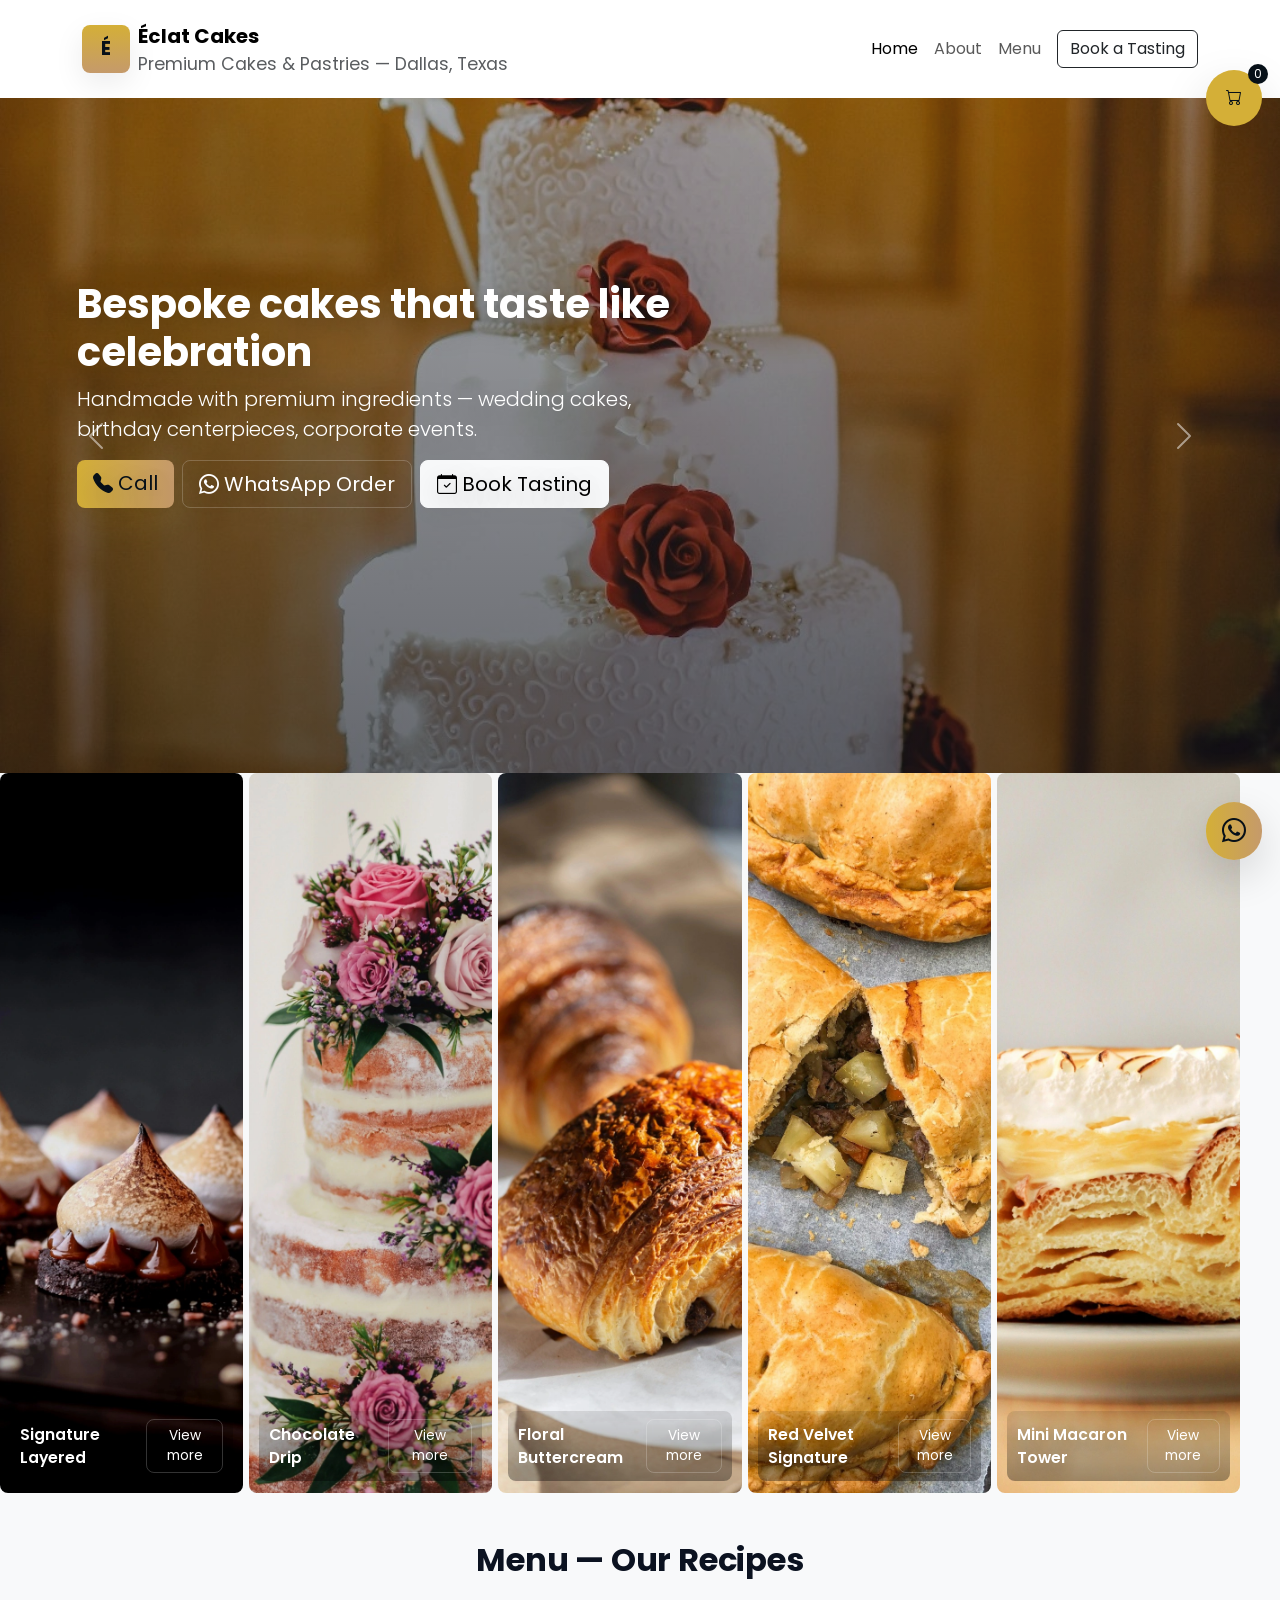
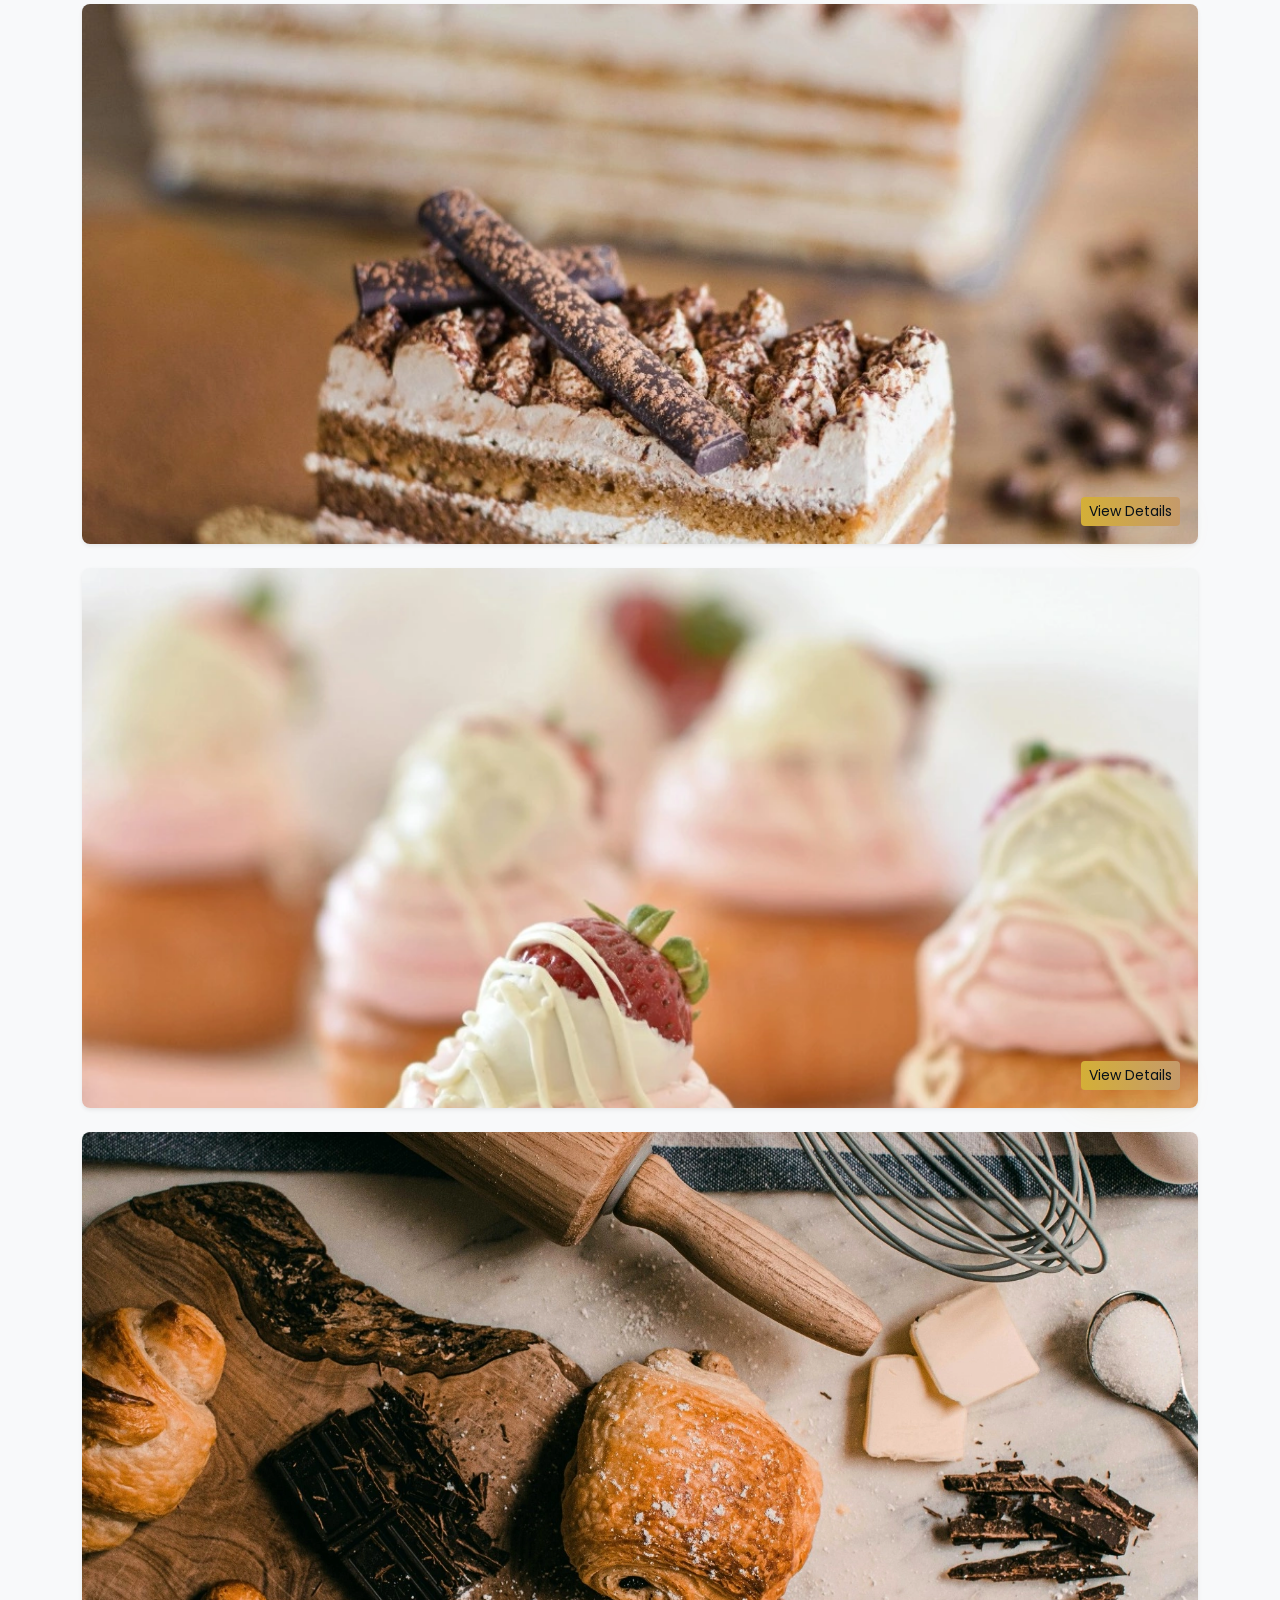
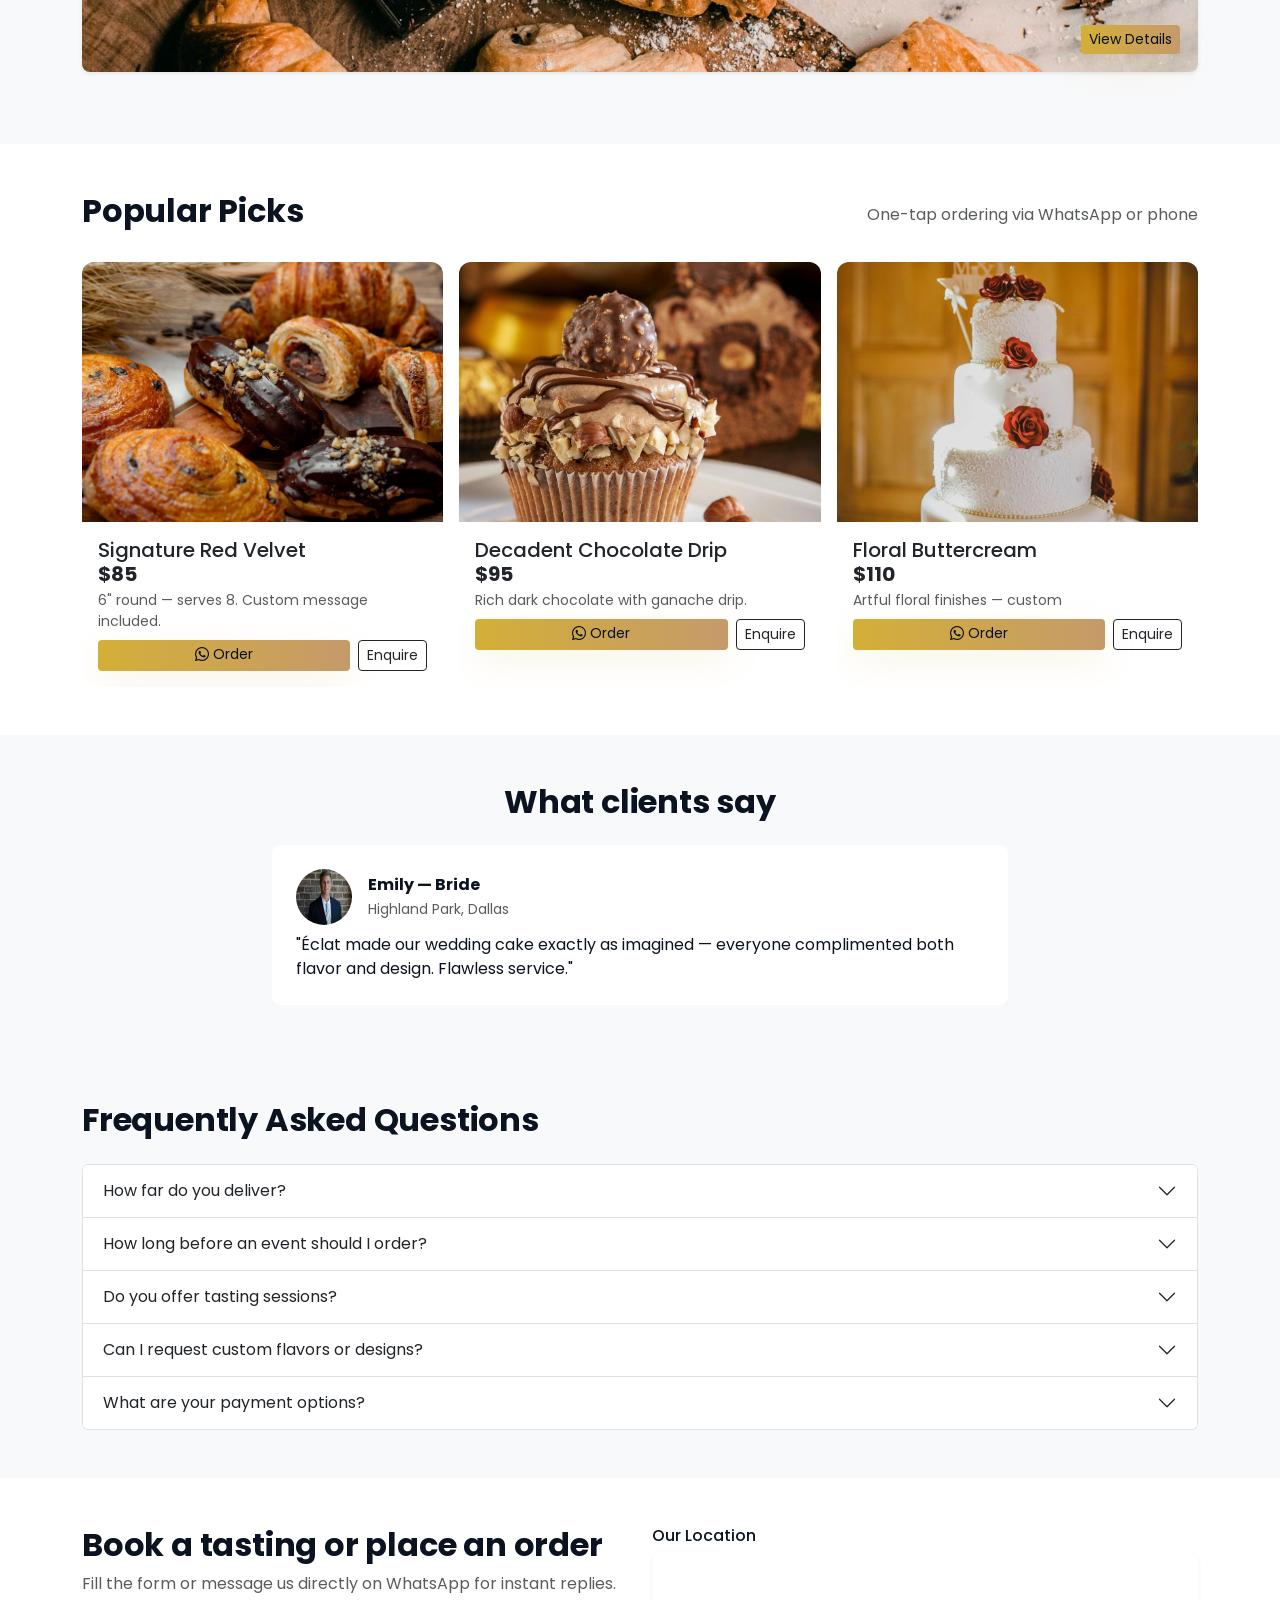
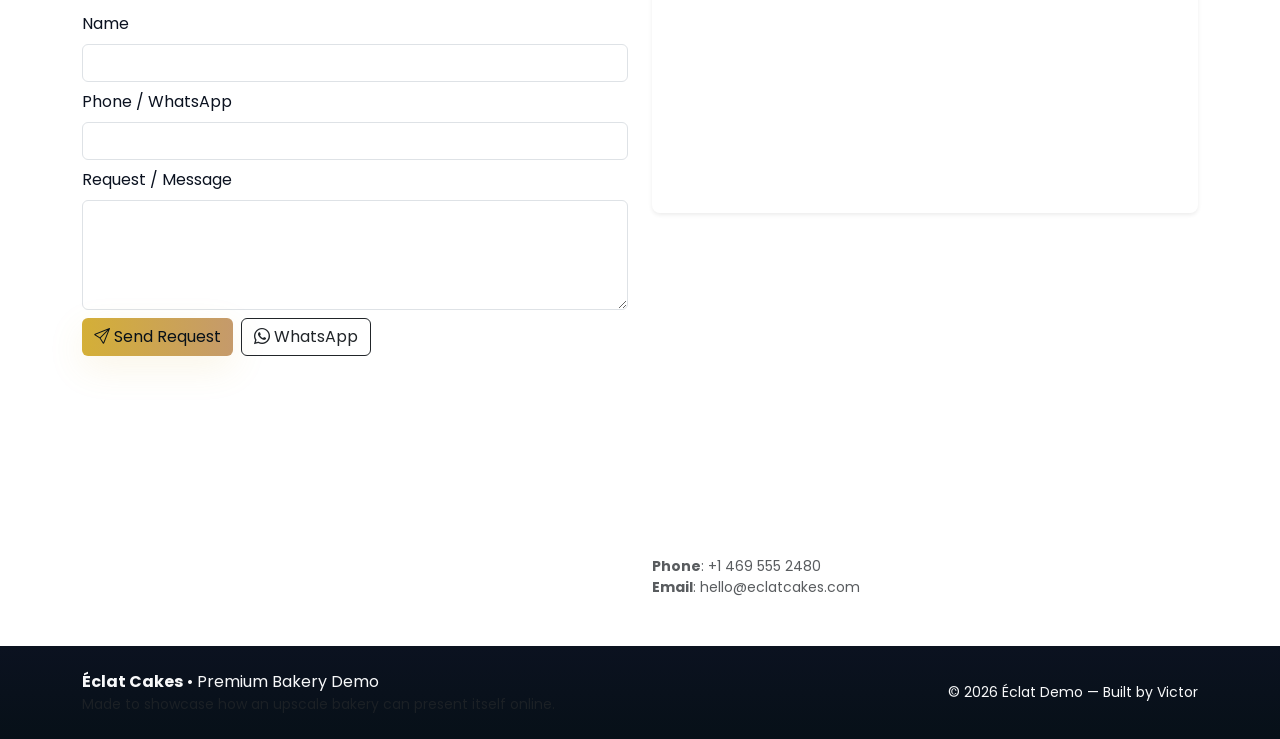
==== commit 2d07d78f: "Update footer by removing WhatsApp link Removed WhatsApp contact link from footer." ====
--- a/index.html
+++ b/index.html
@@ -554,10 +554,8 @@
         <strong>Éclat Cakes</strong> • Premium Bakery Demo
         <div class="small text-muted">Made to showcase how an upscale bakery can present itself online.</div>
       </div>
-      <div class="small">&copy; <span id="year"></span></span> Éclat Demo — Built by Victor 
-<a href="https://wa.me/14695552480" target="_blank" class="ms-2 text-decoration-none text-success fw-semibold">
-  <i class="bi bi-whatsapp"></i> +1 469 555 2480
-</a>
+      <div class="small">&copy; <span id="year"></span></span> Éclat Demo — Built by Victor
+
 </div> </div>
     </div>
   </footer>
@@ -883,4 +881,4 @@
   });
 </script>
 </body>
-</html>+</html>
